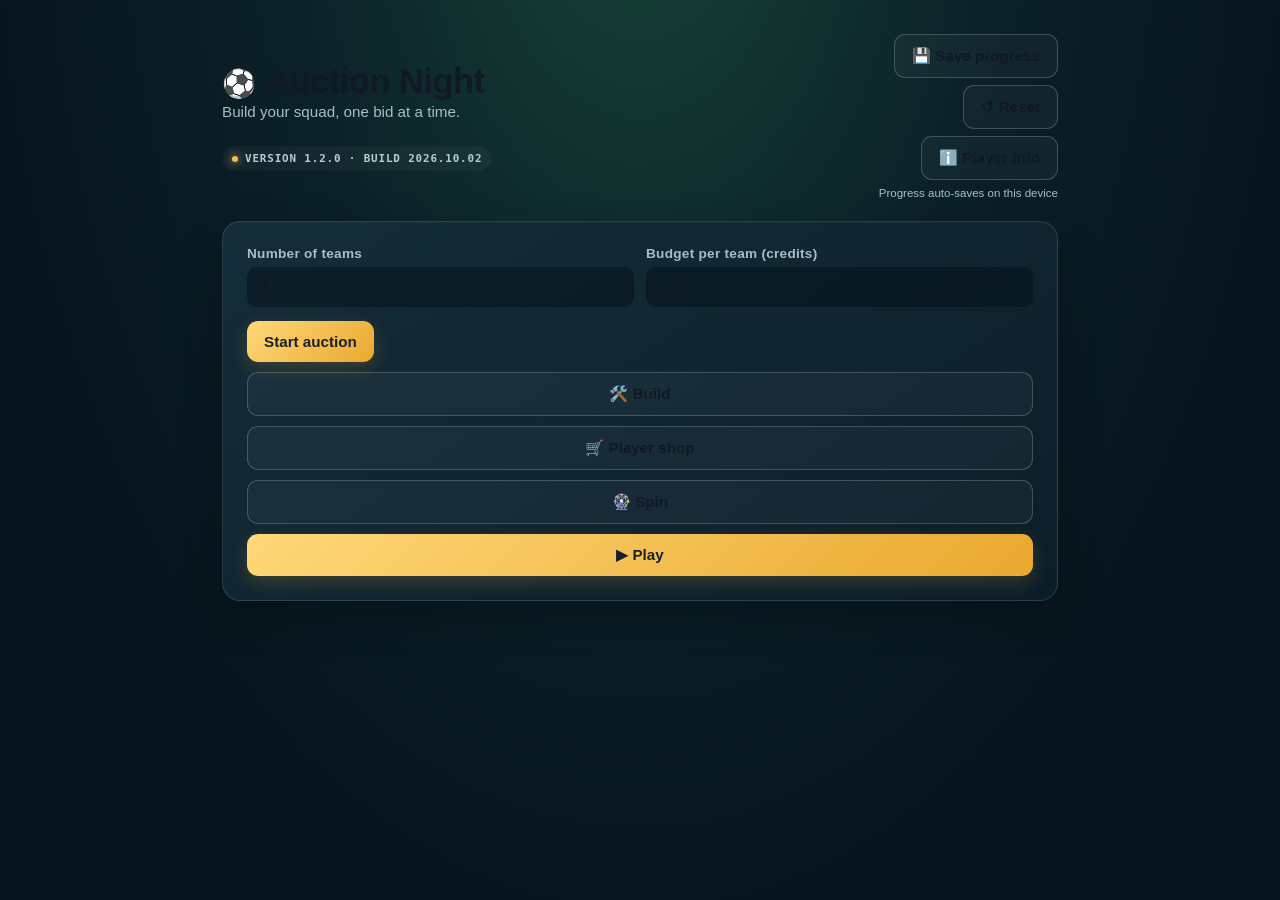
==== football-auction-night-download.html @ a1b5a0e3 "Replace coin spin with player contracts" ====
<!DOCTYPE html>
<html lang="en">
<head>
<meta charset="UTF-8">
<meta name="viewport" content="width=device-width, initial-scale=1, viewport-fit=cover">
<title>Football Auction Night — Arctic POV Gaming</title>
<style>
  :root{
    --pitch:#0F3D2E; --pitch2:#0A2C21; --chalk:#F3F1E9; --gold:#D8A73D;
    --gold-dim:#8A6E2A; --navy:#101826; --panel:#132A22; --red:#B3261E;
    --line: rgba(243,241,233,0.14);
    padding-top: env(safe-area-inset-top,0px);
    padding-bottom: env(safe-area-inset-bottom,0px);
  }
  @media (prefers-color-scheme: light){
    :root:not([data-theme="dark"]){
      --pitch:#EDEBE1; --pitch2:#E1DECF; --chalk:#111826; --panel:#FFFFFF;
      --line: rgba(17,24,38,0.12);
    }
  }
  :root[data-theme="dark"]{ --pitch:#0F3D2E; --chalk:#F3F1E9; }
  html{scroll-padding-top:env(safe-area-inset-top,0px);}
  *{box-sizing:border-box;}
  body{
    margin:0; min-height:100%; background:var(--pitch); color:var(--chalk);
    font-family:-apple-system,BlinkMacSystemFont,"Segoe UI",Roboto,Arial,sans-serif;
    background-image:
      repeating-linear-gradient(90deg, rgba(255,255,255,0.03) 0 2px, transparent 2px 140px);
  }
  .wrap{max-width:760px; margin:0 auto; padding:24px 18px 60px;}
  h1{font-size:1.5rem; letter-spacing:0.3px; margin:0 0 4px; font-weight:800;}
  .sub{color:var(--gold); font-size:0.95rem; margin:0 0 28px; opacity:0.9;}
  .card{
    background:var(--panel); border:1px solid var(--line); border-radius:10px;
    padding:20px; margin-bottom:16px;
  }
  label{display:block; font-size:0.85rem; margin-bottom:6px; opacity:0.85;}
  input[type=number], input[type=text]{
    width:100%; padding:10px 12px; border-radius:6px; border:1px solid var(--line);
    background:transparent; color:var(--chalk); font-size:1rem; margin-bottom:14px;
  }
  .row{display:flex; gap:12px; flex-wrap:wrap;}
  .row > div{flex:1; min-width:140px;}
  button{
    font:inherit; cursor:pointer; border:none; border-radius:8px; padding:12px 16px;
    font-weight:700; font-size:0.95rem; transition:transform .08s ease, opacity .15s ease;
  }
  button:active{transform:scale(0.97);}
  button:disabled{opacity:0.35; cursor:not-allowed;}
  .btn-gold{background:var(--gold); color:#1a1305;}
  .btn-outline{background:transparent; color:var(--chalk); border:1px solid var(--line);}
  .btn-red{background:var(--red); color:#fff;}
  .hidden{display:none !important;}

  .topnav{
    display:flex; align-items:flex-start; justify-content:space-between; gap:12px;
    margin-bottom:12px;
  }
  .topnav h1{margin-bottom:2px;}
  .topnav-actions{display:flex;flex-direction:column;align-items:flex-end;gap:7px;}
  .save-status{font-size:.72rem;color:#a9bdc7;text-align:right;}
  .shop-link{flex-shrink:0; white-space:nowrap;}

  .shop-overlay{
    position:fixed; inset:0; z-index:50; background:var(--pitch2, var(--pitch));
    background:rgba(10,30,22,0.97);
    padding:calc(18px + env(safe-area-inset-top,0px)) 18px calc(18px + env(safe-area-inset-bottom,0px));
    overflow-y:auto;
  }
  @media (prefers-color-scheme: light){
    :root:not([data-theme="dark"]) .shop-overlay{ background:rgba(237,235,225,0.98); }
  }
  .shop-panel{max-width:760px; margin:0 auto;}
  .shop-header{
    display:flex; align-items:flex-start; justify-content:space-between; gap:12px;
    margin-bottom:16px; position:sticky; top:0; padding-top:4px;
  }
  .shop-scroll{
    background:var(--panel); border:1px solid var(--line); border-radius:10px;
    padding:14px; overflow-x:auto;
  }

  .player-stage{text-align:center; padding:28px 20px;}
  .player-name{font-size:1.9rem; font-weight:800; margin:0 0 4px;}
  .player-pos{color:var(--gold); font-size:0.95rem; margin-bottom:6px; letter-spacing:0.4px;}
  .rating-badge{
    display:inline-block; background:var(--navy); border:1px solid var(--gold);
    color:var(--gold); font-weight:800; font-size:0.85rem; padding:3px 10px;
    border-radius:20px; margin-bottom:10px;
  }
  .tags-row{display:flex; gap:6px; flex-wrap:wrap; justify-content:center; margin-bottom:16px;}
  .tag-chip{
    display:inline-block; background:transparent; border:1px solid var(--line);
    color:var(--chalk); font-weight:600; font-size:0.75rem; padding:3px 10px;
    border-radius:20px; opacity:0.85;
  }

  .bid-amount{font-size:2.6rem; font-weight:800; margin:6px 0 2px;}
  .bid-label{font-size:0.8rem; opacity:0.7; margin-bottom:18px;}
  .leading{font-size:0.95rem; margin-bottom:6px; min-height:1.2em;}
  .leading b{color:var(--gold);}

  .teams-grid{display:grid; grid-template-columns:repeat(auto-fit,minmax(150px,1fr)); gap:10px; margin-top:6px;}
  .team-btn{
    display:flex; flex-direction:column; align-items:flex-start; gap:2px;
    background:var(--navy); border:1px solid var(--line); color:var(--chalk);
    text-align:left;
  }
  .team-btn .tname{font-weight:800; font-size:0.95rem;}
  .team-btn .tbudget{font-size:0.78rem; opacity:0.75; font-weight:400;}
  .team-btn.leading-team{border-color:var(--gold); box-shadow:0 0 0 1px var(--gold) inset;}

  .actions-row{display:flex; gap:10px; margin-top:18px; flex-wrap:wrap; justify-content:center;}

  table{width:100%; border-collapse:collapse; font-size:0.9rem;}
  th,td{text-align:left; padding:7px 6px; border-bottom:1px solid var(--line);}
  th{opacity:0.65; font-weight:600; font-size:0.78rem;}
  .team-block h3{margin:0 0 2px; font-size:1.05rem;}
  .team-block .stat{font-size:0.82rem; opacity:0.75; margin-bottom:10px;}
  .progress{font-size:0.85rem; opacity:0.7; margin-bottom:10px;}
  .winner-banner{
    background:linear-gradient(135deg, var(--gold), #a97f22); color:#1a1305;
    border-radius:10px; padding:18px 20px; margin-bottom:20px; font-weight:800;
  }
  .winner-banner .wtitle{font-size:0.8rem; text-transform:none; opacity:0.75; margin-bottom:2px; font-weight:700;}
  .winner-banner .wname{font-size:1.4rem;}
  .winner-banner .wstat{font-size:0.85rem; font-weight:600; margin-top:4px; opacity:0.85;}
  .lineup-pitch{
    min-height:620px; padding:22px 12px; border:2px solid rgba(255,255,255,.75); border-radius:14px;
    background:linear-gradient(90deg,rgba(255,255,255,.08) 50%,transparent 50%),#176b45;
    background-size:100% 100%; position:relative; display:flex; flex-direction:column;
    justify-content:space-around; overflow:hidden;
  }
  .lineup-pitch:before{content:"";position:absolute;inset:50% 0 auto;border-top:2px solid rgba(255,255,255,.65);}
  .lineup-pitch:after{content:"";position:absolute;width:110px;height:110px;border:2px solid rgba(255,255,255,.65);border-radius:50%;left:50%;top:50%;transform:translate(-50%,-50%);}
  .lineup-row{display:flex;justify-content:space-evenly;align-items:center;gap:6px;position:relative;z-index:1;}
  .lineup-player{width:min(22%,130px);min-height:62px;padding:8px 4px;border-radius:10px;text-align:center;color:#fff;background:rgba(9,35,24,.84);border:1px solid rgba(255,255,255,.7);font-size:.78rem;box-shadow:0 2px 8px #0004;}
  .lineup-player b{display:block;color:#f1cb67;font-size:.72rem;margin-bottom:3px;}
  .lineup-player span{display:block;overflow-wrap:anywhere;}
  .lineup-team-toggle{display:grid;grid-template-columns:repeat(auto-fit,minmax(100px,1fr));gap:8px;margin:10px 0 14px;}
  .lineup-team-toggle button{padding:9px 8px;}
  @media(max-width:480px){.lineup-pitch{min-height:560px}.lineup-player{font-size:.68rem;padding:6px 2px}}

  /* Stadium-night visual refresh */
  :root{
    --pitch:#07131d; --pitch2:#0b1b27; --chalk:#f3f7fa; --gold:#f4bd50;
    --gold-dim:#a87924; --navy:#102434; --panel:#10212d; --red:#c84343;
    --line:rgba(187,216,229,.16);
  }
  body{
    min-height:100vh;
    background:radial-gradient(ellipse at 50% -18%,#174537 0%,#0b2028 40%,#07131d 78%);
    color:var(--chalk);
  }
  .wrap{max-width:880px;padding:34px 22px 68px;}
  h1{font-size:clamp(1.65rem,4vw,2.15rem);letter-spacing:-.5px;}
  .sub{color:#b8d0d9;margin-bottom:24px;}
  .topnav{align-items:center;margin-bottom:22px;}
  .topnav h1:before{content:"⚽";font-size:.8em;margin-right:10px;}
  .card,.shop-scroll{
    background:linear-gradient(145deg,rgba(21,45,58,.97),rgba(12,30,41,.98));
    border:1px solid rgba(185,218,231,.15);border-radius:18px;
    box-shadow:0 16px 40px rgba(0,0,0,.24),inset 0 1px rgba(255,255,255,.035);
  }
  .card{padding:24px;margin-bottom:18px;}
  label{color:#c6d7df;font-weight:650;letter-spacing:.02em;}
  input[type=number],input[type=text]{border-radius:10px;border-color:var(--line);background:rgba(4,17,25,.5);}
  button{border-radius:11px;padding:12px 17px;transition:transform .16s ease,filter .16s ease,box-shadow .16s ease;}
  button:hover:not(:disabled){transform:translateY(-2px);filter:brightness(1.08);}
  .btn-gold{background:linear-gradient(135deg,#ffd879,#e9a82f);color:#18202a;box-shadow:0 6px 18px rgba(232,168,47,.2);}
  .btn-outline{border-color:rgba(198,220,230,.24);background:rgba(255,255,255,.035);}
  .btn-red{background:linear-gradient(135deg,#e55e55,#a92d3a);}
  .team-btn{border-radius:13px;background:linear-gradient(145deg,#173447,#102536);}
  .team-btn.leading-team{border-color:var(--gold);box-shadow:0 0 0 1px var(--gold) inset,0 0 20px rgba(244,189,80,.12);}
  .shop-overlay{background:rgba(5,16,24,.97);backdrop-filter:blur(12px);}
  .player-stage{padding:36px 22px;background:radial-gradient(ellipse at 50% 0%,rgba(40,103,76,.35),transparent 72%),linear-gradient(145deg,#142e3a,#0e202c);}
  .player-name{font-size:clamp(1.8rem,6vw,2.6rem);letter-spacing:-.5px;}
  .rating-badge{background:rgba(244,189,80,.12);border-color:var(--gold);}
  .bid-amount{font-size:clamp(2.8rem,9vw,4rem);color:#ffcf69;text-shadow:0 0 25px rgba(244,189,80,.16);}
  th{color:#aec3cd;}
  .winner-banner{border-radius:16px;background:linear-gradient(120deg,#ffda7c,#e8a633);box-shadow:0 12px 30px rgba(232,166,51,.18);}
  .lineup-pitch{
    min-height:660px;border:2px solid rgba(225,248,236,.72);border-radius:18px;
    background:repeating-linear-gradient(0deg,rgba(255,255,255,.045) 0 82px,rgba(0,0,0,.035) 82px 164px),linear-gradient(140deg,#16784f,#0d5b3c);
    box-shadow:0 18px 42px rgba(0,0,0,.28),inset 0 0 55px rgba(2,25,16,.2);
  }
  .lineup-player{background:rgba(7,27,31,.9);border:1px solid rgba(255,255,255,.78);border-radius:14px;backdrop-filter:blur(5px);}
  .lineup-player b{color:#ffda7b;}
  .lineup-team-toggle .btn-gold{border:1px solid #ffda7b;}
  .build-team-toggle{display:grid;grid-template-columns:repeat(auto-fit,minmax(104px,1fr));gap:8px;margin:0 0 14px;}
  .build-team-toggle .btn-gold{border:1px solid #ffda7b;}
  .battle-pick{display:grid;grid-template-columns:1fr auto 1fr;align-items:end;gap:12px;}
  .battle-pick select{width:100%;padding:12px;border:1px solid var(--line);border-radius:10px;background:#0b1c27;color:var(--chalk);font:inherit;}
  .battle-versus{align-self:center;color:var(--gold);font-weight:900;font-size:1.15rem;letter-spacing:.1em;padding-top:24px;}
  .battle-result{text-align:center;margin-top:14px;padding:18px;border:1px solid var(--line);border-radius:14px;background:rgba(3,15,22,.42);}
  .battle-score{font-size:clamp(2rem,8vw,3.2rem);font-weight:900;color:#ffda7b;letter-spacing:.04em;margin:4px 0;}
  .battle-result-title{font-weight:800;font-size:1.15rem;}
  .battle-result-meta{font-size:.85rem;color:#b8cbd3;margin-top:6px;}
  .spin-wheel-wrap{position:relative;width:min(72vw,300px);aspect-ratio:1;margin:12px auto 18px;}
    .spin-wheel{position:absolute;inset:0;border:8px solid #f4bd50;border-radius:50%;background:conic-gradient(from -90deg,#54b88a 0deg 180deg,#4b6fbe 180deg 270deg,#a36ec2 270deg 324deg,#f4bd50 324deg 352.8deg,#e55e55 352.8deg 360deg);box-shadow:0 12px 32px #0008,inset 0 0 0 4px rgba(255,255,255,.2);transition:transform 4.2s cubic-bezier(.12,.75,.16,1);}
  .spin-wheel:after{content:"⚽";position:absolute;left:50%;top:50%;width:54px;height:54px;display:grid;place-items:center;border-radius:50%;background:#07131d;border:3px solid #ffda7b;transform:translate(-50%,-50%);font-size:1.5rem;}
    .spin-wheel-label{position:absolute;left:50%;top:50%;z-index:1;color:#fff;font-weight:900;font-size:.85rem;text-shadow:0 2px 5px #000;transform:translate(-50%,-50%) rotate(var(--angle)) translateY(-102px) rotate(var(--counter-angle));}
  .spin-pointer{position:absolute;z-index:2;top:-7px;left:50%;transform:translateX(-50%);color:#fff;font-size:2rem;line-height:1;text-shadow:0 2px 6px #000;}
  .spin-result{text-align:center;min-height:1.5em;color:#ffda7b;font-weight:800;margin:12px 0;}
  .spin-team-toggle{display:grid;grid-template-columns:repeat(4,1fr);gap:8px;margin:12px 0;}
  .spin-odds{text-align:center;color:#b8cbd3;font-size:.78rem;line-height:1.6;margin:6px 0 14px;}
  .spin-player-reward{text-align:center;padding:14px;margin:12px 0;border:1px solid var(--line);border-radius:14px;background:linear-gradient(135deg,rgba(244,189,80,.12),rgba(4,17,25,.5));font-weight:800;}
  .spin-player-reward strong{display:block;color:#ffda7b;letter-spacing:.12em;font-size:.8rem;margin-bottom:4px;}
  .spin-team-toggle button{padding:9px 6px;}
  @media(max-width:420px){.spin-wheel-label{transform:translate(-50%,-50%) rotate(var(--angle)) translateY(-34vw) rotate(var(--counter-angle));}}
  .goal-animation{position:relative;overflow:hidden;min-height:86px;margin:0 0 12px;border:1px solid rgba(255,218,123,.3);border-radius:12px;background:radial-gradient(ellipse at 50% 100%,rgba(31,145,91,.52),rgba(4,18,25,.78) 72%);}
  .goal-net{position:absolute;right:10%;top:18px;width:64px;height:54px;border:2px solid rgba(255,255,255,.78);border-left:0;background:repeating-linear-gradient(0deg,transparent 0 9px,rgba(255,255,255,.22) 9px 10px),repeating-linear-gradient(90deg,transparent 0 12px,rgba(255,255,255,.2) 12px 13px);transform:perspective(70px) rotateY(-16deg);}
  .goal-label{position:absolute;left:50%;top:9px;transform:translateX(-50%);color:#ffda7b;font-size:1.3rem;font-weight:1000;letter-spacing:.16em;text-shadow:0 0 18px rgba(255,218,123,.65);animation:goalPop .55s cubic-bezier(.2,1.6,.4,1) both;}
  .goal-ball{position:absolute;left:12%;top:43px;font-size:1.8rem;filter:drop-shadow(0 3px 5px #0008);animation:goalShot 1.15s cubic-bezier(.18,.72,.24,1) both;}
  @keyframes goalShot{0%{transform:translate(0,18px) rotate(-160deg) scale(.65);opacity:0}12%{opacity:1}75%{transform:translate(calc(70vw - 70px),-8px) rotate(500deg) scale(1.1)}100%{transform:translate(calc(70vw - 70px),-8px) rotate(600deg) scale(.65);opacity:.15}}
  @keyframes goalPop{0%{transform:translateX(-50%) scale(.35);opacity:0}100%{transform:translateX(-50%) scale(1);opacity:1}}
  @media(prefers-reduced-motion:reduce){.goal-ball,.goal-label{animation:none}}
  .version-badge{display:inline-flex;align-items:center;gap:7px;margin-top:2px;padding:5px 9px;border:1px solid var(--line);border-radius:999px;color:#b9cbd4;background:rgba(255,255,255,.04);font:600 .68rem ui-monospace,SFMono-Regular,Consolas,monospace;letter-spacing:.08em;cursor:pointer;}
  .version-badge:before{content:"";width:6px;height:6px;border-radius:50%;background:var(--gold);box-shadow:0 0 8px var(--gold);}
  .redeem-row{margin-top:18px;padding:18px;border:1px solid rgba(244,189,80,.32);border-radius:14px;background:linear-gradient(140deg,rgba(244,189,80,.09),rgba(4,17,25,.38));}
  .redeem-row>label{font-size:1rem;margin-bottom:10px;color:#ffda7b;}
  .redeem-input-row{display:flex;gap:10px;}
  .redeem-input-row input{flex:1;min-width:0;min-height:52px;margin:0;padding:14px 16px;font-size:1.05rem;border-radius:11px;}
  .redeem-input-row button{min-width:120px;min-height:52px;font-size:1rem;padding:14px 20px;}
  .redeem-message{min-height:1.3em;margin:10px 0 0;color:#ffda7b;font-size:.95rem;}
  @media(max-width:520px){.battle-pick{grid-template-columns:1fr 1fr}.battle-versus{grid-column:1/-1;grid-row:2;text-align:center;padding:0}.battle-pick .btn-gold{grid-column:1/-1}}
  @media(max-width:520px){.wrap{padding:22px 14px 48px}.card{padding:18px}.topnav{align-items:flex-start}.lineup-pitch{min-height:590px}}
</style>
</head>
<body>
<div class="wrap">
  <div class="topnav">
    <div>
      <h1>Auction Night</h1>
      <p class="sub">Build your squad, one bid at a time.</p>
      <button type="button" class="version-badge" aria-label="Game version 1.2.0. Click to open the redeem option." onclick="revealRedeemOption()">VERSION 1.2.0 · BUILD 2026.10.02</button>
    </div>
    <div class="topnav-actions">
      <button class="btn-outline" onclick="saveGameProgress(true)">💾 Save progress</button>
      <button class="btn-outline" onclick="resetGameProgress()">↺ Reset</button>
      <button class="btn-outline shop-link" onclick="openShop()">ℹ️ Player info</button>
      <span id="saveStatus" class="save-status" aria-live="polite">Progress auto-saves on this device</span>
    </div>
  </div>

  <!-- SETUP -->
  <div id="setup" class="card">
    <div class="row">
      <div>
        <label for="numTeams">Number of teams</label>
        <input type="number" id="numTeams" min="2" max="6" value="4">
      </div>
      <div>
        <label for="budget">Budget per team (credits)</label>
        <input type="number" id="budget" min="20" step="10" value="100">
      </div>
    </div>
    <button class="btn-gold" onclick="startAuction()">Start auction</button>
    <button class="btn-outline" style="width:100%; margin-top:10px;" onclick="openBuild()">🛠️ Build</button>
    <button class="btn-outline" style="width:100%; margin-top:10px;" onclick="openShop()">🛒 Player shop</button>
    <button class="btn-outline" style="width:100%; margin-top:10px;" onclick="openSpin()">🎡 Spin</button>
    <button class="btn-gold" style="width:100%; margin-top:10px;" onclick="openLineup()">▶ Play</button>
  </div>

  <div id="lineup" class="hidden">
    <div class="shop-header">
      <div><h1>Versus Battle</h1><p class="sub">Choose two teams and kick off</p></div>
      <button class="btn-outline" onclick="closeLineup()">✕ Main menu</button>
    </div>
    <div class="card">
      <div class="battle-pick">
        <label>Home team<select id="battleTeamA" onchange="clearBattleResult()"></select></label>
        <span class="battle-versus">VS</span>
        <label>Away team<select id="battleTeamB" onchange="clearBattleResult()"></select></label>
        <button class="btn-gold" style="grid-column:1/-1" onclick="startBattle()">⚽ Kick off</button>
      </div>
      <div id="battleResult" aria-live="polite"></div>
    </div>
    <h2 style="font-size:1rem;margin:0 0 8px;">Team lineup</h2>
    <div class="lineup-team-toggle" id="lineupTeamToggle" role="group" aria-label="Select team for lineup"></div>
    <div class="lineup-pitch" id="lineupPitch" aria-label="Football team lineup in a 4-3-3 formation"></div>
    <div class="actions-row"><button class="btn-outline" onclick="openBuild(lineupTeam)">🛠️ Choose squad</button></div>
  </div>

  <!-- BUILD (only shop-purchased players) -->
  <div id="build" class="hidden shop-overlay">
    <div class="shop-panel">
      <div class="shop-header">
        <div>
          <h1 style="margin-bottom:2px;">Build a squad</h1>
          <p class="sub" id="buildCount" style="margin-bottom:0;"></p>
        </div>
        <button class="btn-outline" onclick="closeBuild()">✕ Close</button>
      </div>
      <div class="build-team-toggle" id="buildTeamToggle" role="group" aria-label="Select team to build"></div>
      <div class="card" id="buildSquadCard">
        <h3 style="margin:0 0 8px;">Your squad</h3>
        <div id="buildSquadBody" style="font-size:0.9rem; opacity:0.85;">No players yet.</div>
      </div>
      <div class="shop-scroll">
        <table>
          <thead><tr><th>Player</th><th>Position</th><th>OVR</th><th></th></tr></thead>
          <tbody id="buildListBody"></tbody>
        </table>
      </div>
    </div>
  </div>

  <!-- SHOP (full-screen overlay) -->
  <div id="shop" class="hidden shop-overlay">
    <div class="shop-panel">
      <div class="shop-header">
        <div>
          <h1 style="margin-bottom:2px;">Player shop</h1>
          <p class="sub" id="shopCount" style="margin-bottom:0;"></p>
        </div>
        <button class="btn-outline" onclick="closeShop()">✕ Close</button>
      </div>
      <div class="teams-grid" id="shopTeamToggle" style="margin-bottom:14px;"></div>
      <div class="card" id="shopSquadCard">
        <h3 style="margin:0 0 8px;">Coins: <span id="coinBalance">0</span></h3>
        <div id="shopSquadBody" style="font-size:0.9rem; opacity:0.85;">No players bought yet.</div>
        <div class="redeem-row hidden" id="redeemOption">
          <label for="redeemCode">Redeem code <span style="opacity:.65;font-weight:400;">(once per team)</span></label>
          <div class="redeem-input-row"><input id="redeemCode" type="text" autocomplete="off" placeholder="Enter code"><button class="btn-gold" onclick="redeemShopCode()">Redeem</button></div>
          <p class="redeem-message" id="redeemMessage" aria-live="polite"></p>
        </div>
      </div>
      <div class="shop-scroll">
        <table>
          <thead><tr><th>Player</th><th>Position</th><th>OVR</th><th>Base</th><th>Tags</th><th></th></tr></thead>
          <tbody id="shopBody"></tbody>
        </table>
      </div>
    </div>
  </div>

    <div id="spinOverlay" class="hidden shop-overlay">
    <div class="shop-panel">
      <div class="shop-header">
        <div><h1 style="margin-bottom:2px;">Prize Spin</h1><p class="sub" style="margin-bottom:0;">One free spin per team</p></div>
        <button class="btn-outline" onclick="closeSpin()">✕ Close</button>
      </div>
      <div class="card">
        <div id="spinTeamToggle" class="spin-team-toggle" role="group" aria-label="Choose a team for the prize spin"></div>
        <div class="spin-wheel-wrap" aria-label="Prize wheel">
          <div class="spin-pointer">▼</div>
          <div id="spinWheel" class="spin-wheel"></div>
          <span class="spin-wheel-label" style="--angle:0deg;--counter-angle:0deg">C</span>
          <span class="spin-wheel-label" style="--angle:135deg;--counter-angle:-135deg">R</span>
          <span class="spin-wheel-label" style="--angle:207deg;--counter-angle:-207deg">E</span>
          <span class="spin-wheel-label" style="--angle:248.4deg;--counter-angle:-248.4deg">L</span>
          <span class="spin-wheel-label" style="--angle:266.4deg;--counter-angle:-266.4deg">M</span>
        </div>
        <p class="spin-odds">Common 50% · Rare 25% · Epic 15% · Legendary 8% · Mythic 2%</p>
        <p id="spinResult" class="spin-result" aria-live="polite">Pick a team and spin for a player.</p>
        <div id="spinPlayerReward" class="spin-player-reward hidden" aria-live="polite"></div>
        <button id="spinButton" class="btn-gold" style="width:100%;" onclick="spinPrize()">🎡 Spin contract</button>
      </div>
    </div>
  </div>

  <!-- AUCTION -->
  <div id="auction" class="hidden">
    <div class="progress" id="progress"></div>
    <div class="card player-stage">
      <div class="player-pos" id="playerPos"></div>
      <div class="rating-badge" id="playerRating"></div>
      <div class="tags-row" id="playerTags"></div>
      <div class="player-name" id="playerName"></div>
      <div class="bid-label">current bid</div>
      <div class="bid-amount" id="bidAmount"></div>
      <div class="leading" id="leadingLine">No bids yet</div>
    </div>
    <div class="card">
      <div class="teams-grid" id="teamButtons"></div>
      <div class="actions-row">
        <button class="btn-gold" id="soldBtn" onclick="sellPlayer()" disabled>Sold!</button>
        <button class="btn-outline" id="backBtn" onclick="goBack()" disabled>Back</button>
        <button class="btn-outline" onclick="skipPlayer()">Unsold, skip</button>
        <button class="btn-outline" onclick="backToMenu()">Main menu</button>
        <button class="btn-red" onclick="finish()">Finish auction</button>
      </div>
    </div>
  </div>

  <!-- RESULTS -->
  <div id="results" class="hidden">
    <h1 style="margin-bottom:18px;">Final squads</h1>
    <div id="resultsBody"></div>
    <div class="actions-row">
      <button class="btn-gold" onclick="backToMenu()">Back to main menu</button>
      <button class="btn-outline" onclick="location.reload()">Run a new auction</button>
    </div>
  </div>
</div>

<script>
const PLAYERS = [
  ["Lionel Messi","Winger",25],["Cristiano Ronaldo","Striker",25],
  ["Gianluigi Buffon","Goalkeeper",20],["Paolo Maldini","Centre Back",20],
  ["Diego Maradona","Attacking Mid",24],["Pelé","Striker",24],
  ["Zinedine Zidane","Attacking Mid",22],["Ronaldo Nazário","Striker",22],
  ["Johan Cruyff","Forward",21],["Franz Beckenbauer","Centre Back",20],
  ["Xavi Hernández","Central Mid",18],["Andrés Iniesta","Attacking Mid",18],
  ["Ronaldinho","Winger",19],["Thierry Henry","Striker",18],
  ["Roberto Carlos","Full Back",16],["Cafu","Full Back",15],
  ["Iker Casillas","Goalkeeper",17],["Andrea Pirlo","Central Mid",16],
  ["Fabio Cannavaro","Centre Back",15],["Dennis Bergkamp","Attacking Mid",15],
  ["Kylian Mbappé","Striker",24],["Robert Lewandowski","Striker",22],["Erling Haaland","Striker",22],
  ["Karim Benzema","Striker",21],["Luis Suárez","Striker",20],["Zlatan Ibrahimović","Striker",19],
  ["Didier Drogba","Striker",18],["Alan Shearer","Striker",16],["Ruud van Nistelrooy","Striker",16],
  ["Gabriel Batistuta","Striker",17],["Filippo Inzaghi","Striker",14],["Samuel Eto'o","Striker",16],
  ["Fernando Torres","Striker",14],["Raúl González","Striker",18],["Michael Owen","Striker",15],
  ["Wayne Rooney","Striker",17],["George Weah","Striker",16],["Marco van Basten","Striker",19],
  ["Gerd Müller","Striker",20],["Eusébio","Striker",18],["Ferenc Puskás","Striker",18],
  ["Just Fontaine","Striker",14],["Romário","Striker",18],["Hristo Stoichkov","Striker",15],
  ["David Villa","Striker",14],["Harry Kane","Striker",18],["Sergio Agüero","Striker",17],
  ["Paolo Rossi","Striker",15],["Mohamed Salah","Striker",21],["Sadio Mané","Striker",19],
  ["Son Heung-min","Striker",18],["Marcus Rashford","Striker",15],
  ["Neymar Jr","Winger",23],["Arjen Robben","Winger",18],["Franck Ribéry","Winger",18],
  ["David Beckham","Winger",17],["Luís Figo","Winger",17],["Garrincha","Winger",18],
  ["Antoine Griezmann","Winger",19],["Ángel Di María","Winger",16],["Gareth Bale","Winger",17],
  ["Marc Overmars","Winger",13],["Stanley Matthews","Winger",15],["Vinícius Júnior","Winger",20],
  ["Riyad Mahrez","Winger",14],
  ["Kaká","Attacking Mid",18],["Michael Laudrup","Attacking Mid",16],["Roberto Baggio","Attacking Mid",18],
  ["Rivaldo","Attacking Mid",18],["Juan Román Riquelme","Attacking Mid",15],["Mesut Özil","Attacking Mid",15],
  ["David Silva","Attacking Mid",15],["Zico","Attacking Mid",17],["Sócrates","Attacking Mid",15],
  ["Diego Forlán","Attacking Mid",14],["Gianfranco Zola","Attacking Mid",14],
  ["Steven Gerrard","Central Mid",18],["Frank Lampard","Central Mid",17],["Paul Scholes","Central Mid",16],
  ["Michael Ballack","Central Mid",15],["Toni Kroos","Central Mid",17],["Sergio Busquets","Defensive Mid",14],
  ["N'Golo Kanté","Defensive Mid",16],["Patrick Vieira","Defensive Mid",15],["Claude Makélélé","Defensive Mid",13],
  ["Bastian Schweinsteiger","Central Mid",14],["Luka Modrić","Central Mid",20],["Edgar Davids","Defensive Mid",12],
  ["Gennaro Gattuso","Defensive Mid",12],["Didier Deschamps","Defensive Mid",12],["Kevin De Bruyne","Central Mid",20],
  ["Jude Bellingham","Central Mid",19],["Casemiro","Defensive Mid",16],["Yaya Touré","Central Mid",15],
  ["Sergio Ramos","Centre Back",18],["Gerard Piqué","Centre Back",14],["Rio Ferdinand","Centre Back",14],
  ["John Terry","Centre Back",14],["Alessandro Nesta","Centre Back",15],["Franco Baresi","Centre Back",17],
  ["Marcel Desailly","Centre Back",13],["Carles Puyol","Centre Back",15],["Thiago Silva","Centre Back",15],
  ["Virgil van Dijk","Centre Back",18],["Daniel Passarella","Centre Back",13],
  ["Philipp Lahm","Full Back",15],["Dani Alves","Full Back",15],["Giacinto Facchetti","Full Back",12],
  ["Marcelo","Full Back",14],["Ashley Cole","Full Back",13],
  ["Lev Yashin","Goalkeeper",16],["Oliver Kahn","Goalkeeper",16],["Peter Schmeichel","Goalkeeper",16],
  ["Manuel Neuer","Goalkeeper",18],["Dino Zoff","Goalkeeper",15],["Gordon Banks","Goalkeeper",14],
  ["Edwin van der Sar","Goalkeeper",14],["José Luis Chilavert","Goalkeeper",12],["Petr Čech","Goalkeeper",14],
  ["Francesco Totti","Attacking Mid",20],["Alessandro Del Piero","Attacking Mid",19],
  ["Hernán Crespo","Striker",16],["Javier Zanetti","Full Back",15],["Christian Vieri","Striker",15],
  ["Fabrizio Ravanelli","Striker",12],["Luca Toni","Striker",12],["Edinson Cavani","Striker",17],
  ["Diego Costa","Striker",14],["Álvaro Morata","Striker",12],["Radamel Falcao","Striker",15],
  ["James Rodríguez","Attacking Mid",15],["Juan Cuadrado","Winger",11],["Carlos Valderrama","Central Mid",15],
  ["Faustino Asprilla","Striker",12],["Iván Zamorano","Striker",13],["Marcelo Salas","Striker",13],
  ["Elías Figueroa","Centre Back",13],["Enzo Francescoli","Attacking Mid",15],["Deco","Attacking Mid",15],
  ["Pauleta","Striker",13],["Nuno Gomes","Striker",11],["Rui Costa","Attacking Mid",15],
  ["Fernando Couto","Centre Back",12],["Andriy Shevchenko","Striker",18],["Pavel Nedvěd","Winger",16],
  ["Michael Essien","Central Mid",14],["Didier Zokora","Defensive Mid",10],["Jay-Jay Okocha","Attacking Mid",15],
  ["Nwankwo Kanu","Striker",13],["Rigobert Song","Centre Back",10],["Roger Milla","Striker",13],
  ["Abedi Pele","Attacking Mid",14],["El Hadji Diouf","Winger",10],["Mohamed Aboutrika","Attacking Mid",13],
  ["Ahmed Hassan","Central Mid",11],["Sami Khedira","Central Mid",13],["Miroslav Klose","Striker",17],
  ["Lukas Podolski","Winger",13],["Thomas Müller","Attacking Mid",18],["Mario Götze","Attacking Mid",15],
  ["Mats Hummels","Centre Back",15],["Jérôme Boateng","Centre Back",14],["Marco Reus","Winger",16],
  ["Ilkay Gündogan","Central Mid",15],["Joshua Kimmich","Full Back",17],["Hugo Lloris","Goalkeeper",15],
  ["Raphaël Varane","Centre Back",16],["Blaise Matuidi","Central Mid",12],["Paul Pogba","Central Mid",17],
  ["Olivier Giroud","Striker",13],["Robert Pirès","Winger",14],["Laurent Blanc","Centre Back",13],
  ["Youri Djorkaeff","Attacking Mid",14],["Emmanuel Petit","Central Mid",12],["Bixente Lizarazu","Full Back",12],
  ["Lilian Thuram","Centre Back",15],["William Gallas","Centre Back",11],["Nicolas Anelka","Striker",13],
  ["David Trezeguet","Striker",14],["Grzegorz Lato","Winger",11],["Zbigniew Boniek","Attacking Mid",14],
  ["Kazimierz Deyna","Central Mid",12],["József Bozsik","Central Mid",11],["Sándor Kocsis","Striker",15],
  ["Nándor Hidegkuti","Forward",14],["Bobby Moore","Centre Back",15],["Bobby Charlton","Attacking Mid",17],
  ["Geoff Hurst","Striker",14],["Kenny Dalglish","Striker",15],["Ian Rush","Striker",14],
  ["Kevin Keegan","Striker",13],["Peter Shilton","Goalkeeper",14],["Paul Gascoigne","Attacking Mid",14],
  ["Frank Rijkaard","Central Mid",15],["Ruud Gullit","Attacking Mid",17],["Clarence Seedorf","Central Mid",14],
  ["Patrick Kluivert","Striker",14],["Robin van Persie","Striker",16],["Wesley Sneijder","Attacking Mid",15],
  ["Gheorghe Hagi","Attacking Mid",16],["Marius Lăcătuș","Winger",9],["Davor Šuker","Striker",14],
  ["Zvonimir Boban","Central Mid",12],["Robert Prosinečki","Attacking Mid",12],["Predrag Mijatović","Striker",12],
  ["Siniša Mihajlović","Full Back",11],["Peter Crouch","Striker",9],["Jamie Vardy","Striker",11],
  ["Diego Milito","Striker",12],["Gonzalo Higuaín","Striker",15],["Juan Sebastián Verón","Central Mid",13],
  ["Esteban Cambiasso","Central Mid",12],["Javier Mascherano","Defensive Mid",13],["Walter Samuel","Centre Back",12],
  ["Roberto Ayala","Centre Back",12],["Claudio Caniggia","Winger",13],["Jorge Valdano","Striker",12],
  ["Mario Kempes","Striker",15],["Diego Simeone","Defensive Mid",13],
  ["Hugo Sánchez","Striker",15],["Rafael Márquez","Centre Back",12],["Cuauhtémoc Blanco","Attacking Mid",12],
  ["Jorge Campos","Goalkeeper",9],["René Higuita","Goalkeeper",10],["Diego Godín","Centre Back",13],
  ["Fernando Muslera","Goalkeeper",11],["Álvaro Recoba","Attacking Mid",11],["Alexis Sánchez","Winger",14],
  ["Arturo Vidal","Central Mid",14],["Claudio Bravo","Goalkeeper",11],["Ariel Ortega","Attacking Mid",12],
  ["Fernando Redondo","Central Mid",13],["Gabriel Heinze","Centre Back",11],["Pablo Aimar","Attacking Mid",13],
  ["Carlos Tevez","Striker",14],["Ezequiel Lavezzi","Winger",11],["Lionel Scaloni","Full Back",8],
  ["Bruno Fernandes","Attacking Mid",15],["Bernardo Silva","Winger",14],["João Moutinho","Central Mid",12],
  ["Pepe","Centre Back",13],["Ricardo Carvalho","Centre Back",13],["Nani","Winger",12],
  ["Fábio Coentrão","Full Back",10],["Rivelino","Winger",15],["Jairzinho","Winger",16],
  ["Tostão","Striker",14],["Carlos Alberto Torres","Full Back",14],["Paulo Roberto Falcão","Central Mid",15],
  ["Careca","Striker",14],["Bebeto","Striker",14],["Dunga","Defensive Mid",12],
  ["Robinho","Winger",13],["Adriano","Striker",14],["Julio Cesar","Goalkeeper",12],
  ["Taffarel","Goalkeeper",12],["Dida","Goalkeeper",11],["Lúcio","Centre Back",14],
  ["Juan","Centre Back",11],["Maicon","Full Back",13],["Hulk","Winger",12],
  ["Fernandinho","Defensive Mid",12],["Willian","Winger",12],["Philippe Coutinho","Attacking Mid",14],
  ["Alisson Becker","Goalkeeper",15],["Ederson","Goalkeeper",14],["Marquinhos","Centre Back",13],
  ["Emilio Butragueño","Striker",13],["Míchel","Attacking Mid",12],["Fernando Hierro","Centre Back",14],
  ["Andoni Zubizarreta","Goalkeeper",13],["Xabi Alonso","Central Mid",16],["Cesc Fàbregas","Central Mid",14],
  ["Santi Cazorla","Attacking Mid",12],["Isco","Attacking Mid",13],["Fernando Llorente","Striker",10],
  ["Pepe Reina","Goalkeeper",12],["Joaquín","Winger",11],["José Antonio Reyes","Winger",12],
  ["Gaizka Mendieta","Central Mid",11],["Michel Salgado","Full Back",10],["Luis Enrique","Attacking Mid",12],
  ["Ivan Rakitić","Central Mid",14],["Mario Mandžukić","Striker",13],["Darijo Srna","Full Back",12],
  ["Dejan Stanković","Central Mid",12],["Nemanja Vidić","Centre Back",14],["Branislav Ivanović","Centre Back",12],
  ["Henrik Larsson","Striker",15],["Fredrik Ljungberg","Winger",11],["Kim Källström","Central Mid",9],
  ["Rafael van der Vaart","Attacking Mid",13],["Giovanni van Bronckhorst","Full Back",12],["Ronald Koeman","Centre Back",14],
  ["Frank de Boer","Centre Back",13],["Ronald de Boer","Attacking Mid",12],["Giuseppe Bergomi","Centre Back",13],
  ["Marco Materazzi","Centre Back",12],["Gianluca Zambrotta","Full Back",12],["Fabio Grosso","Full Back",10],
  ["Antonio Cassano","Striker",12],["Alessandro Costacurta","Centre Back",12],["Demetrio Albertini","Central Mid",11],
  ["Roberto Mancini","Striker",12],["Salvatore Schillaci","Striker",11],["Lothar Matthäus","Central Mid",17],
  ["Jürgen Klinsmann","Striker",16],["Rudi Völler","Striker",14],["Karl-Heinz Rummenigge","Striker",15],
  ["Andreas Brehme","Full Back",12],["Oliver Bierhoff","Striker",11],["Mario Gómez","Striker",11],
  ["Michel Platini","Attacking Mid",18],["Raymond Kopa","Winger",14],["Gary Lineker","Striker",16],
  ["Peter Beardsley","Attacking Mid",12],["Chris Waddle","Winger",12],["Glenn Hoddle","Attacking Mid",13],
  ["Ryan Giggs","Winger",15],
  ["Lamine Yamal","Winger",22],["Pedri","Central Mid",18],["Gavi","Central Mid",15],
  ["Jamal Musiala","Attacking Mid",18],["Florian Wirtz","Attacking Mid",18],["Bukayo Saka","Winger",18],
  ["Phil Foden","Attacking Mid",18],["Declan Rice","Central Mid",16],["William Saliba","Centre Back",14],
  ["Alejandro Garnacho","Winger",12],["Eduardo Camavinga","Central Mid",14],["Aurélien Tchouaméni","Defensive Mid",14],
  ["Xavi Simons","Attacking Mid",13],["Nico Williams","Winger",15],["Ansu Fati","Winger",11],
  ["João Félix","Attacking Mid",12],["Ferran Torres","Winger",11],["Dušan Vlahović","Striker",14],
  ["Victor Osimhen","Striker",17],["Khvicha Kvaratskhelia","Winger",16],["Rafael Leão","Winger",15],
  ["Federico Valverde","Central Mid",17],["Joško Gvardiol","Centre Back",15],["Alphonso Davies","Full Back",15],
  ["Achraf Hakimi","Full Back",15],["Trent Alexander-Arnold","Full Back",15],["Endrick","Striker",13],
  ["Kobbie Mainoo","Central Mid",12],["Warren Zaïre-Emery","Central Mid",12],["Jules Koundé","Centre Back",13],
  ["Martin Ødegaard","Attacking Mid",16],["Bruno Guimarães","Central Mid",13],["Rodri","Defensive Mid",18],
  ["Rodrygo","Winger",14],["Julián Álvarez","Striker",14],["Enzo Fernández","Central Mid",14],
  ["Moisés Caicedo","Defensive Mid",13],["Jan Koller","Striker",13],
  ["Marco Rinaldi","Striker",12],["Kofi Boateng","Striker",10],["Diego Serrano","Striker",9],
  ["Lucas Ferreira","Winger",8],["Youssef Amrani","Winger",7],["Ivan Petrov","Winger",6],
  ["Tomás Herrera","Attacking Mid",11],["Kenji Watanabe","Attacking Mid",8],
  ["Nils Bergström","Central Mid",9],["Sami Al-Farsi","Central Mid",7],["Owen Fitzgerald","Central Mid",6],
  ["Rafael Costa","Defensive Mid",7],["Milan Dvořák","Defensive Mid",6],
  ["Bruno Alves","Centre Back",8],["Erik Johansson","Centre Back",7],["Kwame Asante","Centre Back",6],
  ["Hugo Delacroix","Full Back",6],["Ravi Chandran","Full Back",5],["Aleksander Nowak","Full Back",5],
  ["Diego Martins","Goalkeeper",9],["Felix Obi","Goalkeeper",6],
  ["Santiago Reyes","Striker",7],["Mateo Rossi","Winger",5],["Jonas Lindqvist","Centre Back",5]
];

let teams = [];
let queue = [];
let idx = 0;
let currentBid = 0;
let leadingTeamIndex = -1;
let bidStep = 1;
let history = [];

function shuffle(arr){
  const a = arr.slice();
  for(let i=a.length-1;i>0;i--){
    const j = Math.floor(Math.random()*(i+1));
    [a[i],a[j]] = [a[j],a[i]];
  }
  return a;
}

function backToMenu(){
  teams = [];
  queue = [];
  idx = 0;
  currentBid = 0;
  leadingTeamIndex = -1;
  history = [];
  document.getElementById('auction').classList.add('hidden');
  document.getElementById('results').classList.add('hidden');
  document.getElementById('setup').classList.remove('hidden');
  const banner = document.querySelector('.winner-banner');
  if(banner) banner.remove();
}

const buildSquadsByTeam = {1:[],2:[],3:[],4:[],5:[],6:[]};
let buildActiveTeam = 1;
let buildSquad = buildSquadsByTeam[buildActiveTeam];
let lineupTeam = 1;
function configuredTeamCount(){
  const configured = parseInt(document.getElementById('numTeams').value,10) || 4;
  return Math.max(2,Math.min(6,teams.length || configured));
}
function openLineup(){
  document.getElementById('setup').classList.add('hidden');
  document.getElementById('lineup').classList.remove('hidden');
  renderBattleTeams();
  renderLineup();
}
function renderBattleTeams(){
  const count=configuredTeamCount();
  const a=document.getElementById('battleTeamA'), b=document.getElementById('battleTeamB');
  const oldA=Number(a.value)||1, oldB=Number(b.value)||2;
  const options=Array.from({length:count},(_,i)=>{
    const n=i+1, name=teams[n-1]?.name||('Team '+n);
    return '<option value="'+n+'">'+name+'</option>';
  }).join('');
  a.innerHTML=options; b.innerHTML=options;
  a.value=String(Math.min(oldA,count)); b.value=String(Math.min(oldB,count));
  if(a.value===b.value) b.value=String(Number(a.value)===count?1:Number(a.value)+1);
  clearBattleResult();
}
function clearBattleResult(){
  const result=document.getElementById('battleResult');
  if(result) result.innerHTML='';
}
function startBattle(){
  const home=Number(document.getElementById('battleTeamA').value);
  const away=Number(document.getElementById('battleTeamB').value);
  if(home===away){
    document.getElementById('battleResult').innerHTML='<div class="battle-result">Choose two different teams to play.</div>';
    return;
  }
  const getSquad=n=>{
    const selected=buildSquadsByTeam[n]||[];
    return (selected.length?selected:(shopSquadByTeam[n]||[])).slice();
  };
  const homeSquad=getSquad(home), awaySquad=getSquad(away);
  if(!homeSquad.length||!awaySquad.length){
    document.getElementById('battleResult').innerHTML='<div class="battle-result">Both teams need at least one player bought from the Player Shop before they can battle.</div>';
    return;
  }
  const strength=s=>s.reduce((sum,p)=>sum+Math.min(99,Number(p.rating)||0),0)/s.length;
  const homeStrength=strength(homeSquad), awayStrength=strength(awaySquad);
  const goals=(forStrength,againstStrength)=>Math.max(0,Math.min(5,Math.floor(Math.random()*3)+Math.max(-1,Math.min(2,Math.round((forStrength-againstStrength)/10)))));
  const homeGoals=goals(homeStrength,awayStrength), awayGoals=goals(awayStrength,homeStrength);
  const homeName=teams[home-1]?.name||('Team '+home), awayName=teams[away-1]?.name||('Team '+away);
  const winner=homeGoals===awayGoals?'It’s a draw!':(homeGoals>awayGoals?homeName:awayName)+' win!';
  const goalAnimation=homeGoals+awayGoals>0?'<div class="goal-animation" role="status" aria-label="Goal celebration"><div class="goal-net"></div><div class="goal-label">GOAL!</div><div class="goal-ball">⚽</div></div>':'';
  document.getElementById('battleResult').innerHTML='<div class="battle-result">'+goalAnimation+'<div class="battle-result-title">'+winner+'</div><div class="battle-score">'+homeGoals+' — '+awayGoals+'</div><div>'+homeName+' <span style="opacity:.65">vs</span> '+awayName+'</div><div class="battle-result-meta">Squad strength '+Math.round(homeStrength)+' ('+homeSquad.length+' players) · '+Math.round(awayStrength)+' ('+awaySquad.length+' players)</div></div>';
}
function selectLineupTeam(teamNumber){
  if(teamNumber<1 || teamNumber>configuredTeamCount()) return;
  lineupTeam = teamNumber;
  renderLineup();
}
function closeLineup(){
  document.getElementById('lineup').classList.add('hidden');
  document.getElementById('setup').classList.remove('hidden');
}
function renderLineup(){
  const teamCount = configuredTeamCount();
  if(lineupTeam>teamCount) lineupTeam = 1;
  document.getElementById('lineupTeamToggle').innerHTML = Array.from({length:teamCount},(_,i)=>i+1).map(n=>
    `<button class="${n===lineupTeam?'btn-gold':'btn-outline'}" aria-pressed="${n===lineupTeam}" onclick="selectLineupTeam(${n})">${teams[n-1]?.name || `Team ${n}`}</button>`
  ).join('');
  const slots = [
    {role:'LW', positions:['Winger','Forward','Striker']},
    {role:'ST', positions:['Striker','Forward']},
    {role:'RW', positions:['Winger','Forward','Striker']},
    {role:'CM', positions:['Central Mid','Attacking Mid','Defensive Mid']},
    {role:'CM', positions:['Central Mid','Attacking Mid','Defensive Mid']},
    {role:'DM', positions:['Defensive Mid','Central Mid']},
    {role:'LB', positions:['Full Back','Centre Back']},
    {role:'CB', positions:['Centre Back']},
    {role:'CB', positions:['Centre Back']},
    {role:'RB', positions:['Full Back','Centre Back']},
    {role:'GK', positions:['Goalkeeper']}
  ];
  const teamSquad = shopSquadByTeam[lineupTeam] || [];
  const manualSquad = buildSquadsByTeam[lineupTeam] || [];
  const chosenSquad = manualSquad.length ? manualSquad : teamSquad;
  const available = chosenSquad.slice();
  const used = new Set();
  const rows = [slots.slice(0,3),slots.slice(3,6),slots.slice(6,10),slots.slice(10)];
  document.getElementById('lineupPitch').innerHTML = rows.map(row=>`<div class="lineup-row">${row.map(slot=>{
    const player = available.filter(p=>!used.has(p.name)&&slot.positions.includes(p.pos)).sort((a,b)=>b.rating-a.rating)[0];
    if(player) used.add(player.name);
    return `<div class="lineup-player"><b>${slot.role}</b><span>${player ? player.name : 'Open slot'}</span>${player ? `<span>OVR ${player.rating}</span>` : ''}</div>`;
  }).join('')}</div>`).join('');
}

function openBuild(teamNumber){
  if(teamNumber && teamNumber>=1 && teamNumber<=configuredTeamCount()) buildActiveTeam = teamNumber;
  if(buildActiveTeam>configuredTeamCount()) buildActiveTeam = 1;
  buildSquad = buildSquadsByTeam[buildActiveTeam];
  document.getElementById('build').classList.remove('hidden');
  renderBuildToggle();
  renderBuildList();
  renderBuildSquad();
}
function selectBuildTeam(teamNumber){
  if(teamNumber<1 || teamNumber>configuredTeamCount()) return;
  buildActiveTeam = teamNumber;
  buildSquad = buildSquadsByTeam[buildActiveTeam];
  renderBuildToggle();
  renderBuildList();
  renderBuildSquad();
}
function renderBuildToggle(){
  const count = configuredTeamCount();
  document.getElementById('buildTeamToggle').innerHTML = Array.from({length:count},(_,i)=>i+1).map(n=>
    `<button class="${n===buildActiveTeam?'btn-gold':'btn-outline'}" aria-pressed="${n===buildActiveTeam}" onclick="selectBuildTeam(${n})">${teams[n-1]?.name || `Team ${n}`}</button>`
  ).join('');
}
function closeBuild(){
  document.getElementById('build').classList.add('hidden');
}
function addToBuild(name,pos,base){
  const owned = (shopSquadByTeam[buildActiveTeam] || []).find(p=>p.name===name && p.pos===pos);
  if(!owned || buildSquad.some(p=>p.name===name) || buildSquad.length >= TEAM_SIZE_CAP) return;
  const used = buildSquad.filter(p=>p.pos===pos).length;
  const limit = POSITION_LIMITS[pos];
  if(limit !== undefined && used >= limit) return;
  buildSquad.push({name,pos,rating:owned.rating});
  renderBuildList();
  renderBuildSquad();
}
function removeFromBuild(name){
  buildSquad = buildSquad.filter(p=>p.name!==name);
  renderBuildList();
  renderBuildSquad();
}
function renderBuildSquad(){
  const boughtCount = (shopSquadByTeam[buildActiveTeam] || []).length;
  document.getElementById('buildCount').textContent = `Team ${buildActiveTeam} · ${buildSquad.length}/${TEAM_SIZE_CAP} selected · ${boughtCount} bought`;
  const body = document.getElementById('buildSquadBody');
  if(!buildSquad.length){ body.innerHTML = 'No players yet.'; return; }
  const totalRating = buildSquad.reduce((s,p)=>s+p.rating,0);
  body.innerHTML = `<div style="margin-bottom:8px;">Squad rating: <b>${totalRating}</b></div>` +
    buildSquad.map(p=>`<div style="display:flex; justify-content:space-between; padding:4px 0; border-bottom:1px solid var(--line);">
      <span>${p.name} <span style="opacity:.6;">(${p.pos}, ${p.rating})</span></span>
      <button class="btn-outline" style="padding:4px 10px; font-size:0.78rem;" onclick="removeFromBuild('${p.name.replace(/'/g,"\\'")}')">Remove</button>
    </div>`).join('');
}
function renderBuildList(){
  const sorted = (shopSquadByTeam[buildActiveTeam] || []).slice().sort((a,b)=>b.rating-a.rating);
  if(!sorted.length){
    document.getElementById('buildListBody').innerHTML = '<tr><td colspan="4" style="opacity:.7; padding:18px 6px;">No players bought for this team yet. Buy players in the Player Shop first.</td></tr>';
    return;
  }
  document.getElementById('buildListBody').innerHTML = sorted.map(({name,pos,rating})=>{
    const already = buildSquad.some(p=>p.name===name);
    const used = buildSquad.filter(p=>p.pos===pos).length;
    const limit = POSITION_LIMITS[pos];
    const posFull = limit !== undefined && used >= limit;
    const squadFull = buildSquad.length >= TEAM_SIZE_CAP;
    const disabled = already || posFull || squadFull;
    const label = already ? 'Added' : (posFull ? 'Pos full' : (squadFull ? 'Squad full' : 'Add'));
    return `<tr><td>${name}</td><td>${pos}</td><td>${rating}</td>
      <td><button class="btn-gold" style="padding:5px 12px; font-size:0.78rem;" ${disabled?'disabled':''} onclick="addToBuild('${name.replace(/'/g,"\\'")}','${pos}',0)">${label}</button></td></tr>`;
  }).join('');
}

const shopCoinsByTeam = {1:0, 2:0, 3:0, 4:0, 5:0, 6:0};
const shopSquadByTeam = {1:[], 2:[], 3:[], 4:[], 5:[], 6:[]};
const redeemedByTeam = {1:false,2:false,3:false,4:false,5:false,6:false};
let shopActiveTeam = 1;

const spinUsedByTeam = {1:false, 2:false, 3:false, 4:false};
const spinResultByTeam = {1:'', 2:'', 3:'', 4:''};
const spinPlayerByTeam = {1:null, 2:null, 3:null, 4:null};
let spinActiveTeam = 1;
let spinInProgress = false;
let spinRotation = 0;

function openSpin(){
  spinActiveTeam=shopActiveTeam;
  document.getElementById('setup').classList.add('hidden');
  document.getElementById('spinOverlay').classList.remove('hidden');
  renderSpin();
}
function closeSpin(){
  document.getElementById('spinOverlay').classList.add('hidden');
  document.getElementById('setup').classList.remove('hidden');
}
function selectSpinTeam(team){
  if(spinInProgress||team<1||team>4) return;
  spinActiveTeam=team;
  renderSpin();
}
function renderSpin(){
  document.getElementById('spinTeamToggle').innerHTML=[1,2,3,4].map(n=>{
    const label=teams[n-1]?.name||`Team ${n}`;
    return `<button class="${n===spinActiveTeam?'btn-gold':'btn-outline'}" aria-pressed="${n===spinActiveTeam}" onclick="selectSpinTeam(${n})">${label}</button>`;
  }).join('');
  const used=spinUsedByTeam[spinActiveTeam];
  const ownedNames=new Set(Object.values(shopSquadByTeam).flat().map(p=>p.name));
  const hasAvailable=ELIGIBLE_PLAYERS.some(([name])=>!ownedNames.has(name));
  document.getElementById('spinButton').disabled=used||spinInProgress||!hasAvailable;
  document.getElementById('spinButton').textContent=used?'Spin used':(hasAvailable?'🎡 Spin contract':'No players left');
  document.getElementById('spinResult').textContent=spinInProgress?'Opening your player contract…':(spinResultByTeam[spinActiveTeam]|| (used?'This team has already used its spin.':(hasAvailable?'Pick a team and spin for a player.':'All eligible players are already owned.')));
  const reward=spinPlayerByTeam[spinActiveTeam], rewardBox=document.getElementById('spinPlayerReward');
  if(reward){
    rewardBox.classList.remove('hidden');
    rewardBox.innerHTML=`<strong>${reward.rarity.toUpperCase()} CONTRACT</strong><span>${reward.name}</span><span style="font-size:.85rem;font-weight:600;opacity:.8;">${reward.pos} · OVR ${reward.rating}</span>`;
  }else{
    rewardBox.classList.add('hidden');
    rewardBox.textContent='';
  }
}
function spinPrize(){
  if(spinUsedByTeam[spinActiveTeam]||spinInProgress) return;
  const rarityOdds=[['Common',50],['Rare',25],['Epic',15],['Legendary',8],['Mythic',2]];
  const ownedNames=new Set(Object.values(shopSquadByTeam).flat().map(p=>p.name));
  const pools=Object.fromEntries(rarityOdds.map(([rarity])=>[rarity,ELIGIBLE_PLAYERS.filter(([name,pos,base])=>!ownedNames.has(name)&&playerRarityFor(name,base)===rarity)]));
  const available=rarityOdds.filter(([rarity])=>pools[rarity].length);
  if(!available.length){renderSpin();return;}
  const totalOdds=available.reduce((sum,[,odds])=>sum+odds,0);
  let roll=Math.random()*totalOdds;
  let rarity=available[available.length-1][0];
  for(const [tier,odds] of available){roll-=odds;if(roll<0){rarity=tier;break;}}
  const pool=pools[rarity], picked=pool[Math.floor(Math.random()*pool.length)];
  const [name,pos,base]=picked;
  const player={name,pos,rating:ratingFor(name,base),rarity,source:'spin'};
  spinPlayerByTeam[spinActiveTeam]=player;
  shopSquadByTeam[spinActiveTeam].push(player);
  spinUsedByTeam[spinActiveTeam]=true;
  spinResultByTeam[spinActiveTeam]=`Team ${spinActiveTeam} signed ${rarity} player ${name}!`;
  spinInProgress=true;
  const rarityAngles={Common:0,Rare:135,Epic:207,Legendary:248.4,Mythic:266.4};
  spinRotation+=360*6+((360-rarityAngles[rarity])%360);
  document.getElementById('spinWheel').style.transform=`rotate(${spinRotation}deg)`;
  renderSpin();
  renderShopToggle();
  renderShopList();
  renderShopSquad();
  saveGameProgress(false);
  window.setTimeout(()=>{spinInProgress=false;renderSpin();saveGameProgress(false);},4300);
}
function playerRarityFor(name,base){
  const rating=PRIME_RATINGS[name]??Math.round(63+base*1.45);
  if(rating>=100) return 'Mythic';
  if(rating>=90) return 'Legendary';
  if(rating>=85) return 'Epic';
  if(rating>=80) return 'Rare';
  return 'Common';
}

function redeemShopCode(){
  const input=document.getElementById('redeemCode');
  const message=document.getElementById('redeemMessage');
  if(redeemedByTeam[shopActiveTeam]){
    message.textContent='This team has already redeemed a code.';
    return;
  }
  if(input.value.trim().toLowerCase()!=='messi1010'){
    message.textContent='That code is not valid.';
    return;
  }
  redeemedByTeam[shopActiveTeam]=true;
  shopCoinsByTeam[shopActiveTeam]+=10000;
  input.value='';
  message.textContent='Code accepted — 10,000 coins added to '+(teams[shopActiveTeam-1]?.name||('Team '+shopActiveTeam))+'.';
  renderShopToggle();
  renderShopList();
  renderShopSquad();
}

function revealRedeemOption(){
  openShop();
  const option=document.getElementById('redeemOption');
  option.classList.remove('hidden');
  option.scrollIntoView({behavior:'smooth',block:'center'});
}

function selectShopTeam(n){
  if(n<1 || n>configuredTeamCount()) return;
  shopActiveTeam = n;
  renderShopToggle();
  renderShopSquad();
  renderShopList();
}

function renderShopToggle(){
  const wrap = document.getElementById('shopTeamToggle');
  const count = configuredTeamCount();
  if(shopActiveTeam>count) shopActiveTeam = 1;
  wrap.innerHTML = Array.from({length:count},(_,i)=>i+1).map(n=>{
    const label = (teams[n-1] && teams[n-1].name) ? teams[n-1].name : `Team ${n}`;
    return `<button class="team-btn${n===shopActiveTeam?' leading-team':''}" aria-pressed="${n===shopActiveTeam}" onclick="selectShopTeam(${n})">
      <span class="tname">${label}</span><span class="tbudget">${shopCoinsByTeam[n]} coins</span></button>`;
  }).join('');
}

function buyPlayer(name,pos,price,ratingBase=price){
  const coins = shopCoinsByTeam[shopActiveTeam];
  const squad = shopSquadByTeam[shopActiveTeam];
  const ownedByAnotherTeam = Object.entries(shopSquadByTeam).some(([team,players])=>Number(team)!==shopActiveTeam && players.some(p=>p.name===name));
  if(ownedByAnotherTeam) return;
  if(coins < price) return;
  if(squad.length >= TEAM_SIZE_CAP) return;
  const used = squad.filter(p=>p.pos===pos).length;
  const limit = POSITION_LIMITS[pos];
  if(limit !== undefined && used >= limit) return;
  shopCoinsByTeam[shopActiveTeam] -= price;
  squad.push({name,pos,rating:ratingFor(name,ratingBase)});
  renderShopToggle();
  renderShopList();
  renderShopSquad();
}

function renderShopSquad(){
  const squad = shopSquadByTeam[shopActiveTeam];
  document.getElementById('coinBalance').textContent = shopCoinsByTeam[shopActiveTeam];
  const body = document.getElementById('shopSquadBody');
  if(!squad.length){ body.innerHTML = 'No players bought yet.'; return; }
  body.innerHTML = squad.map(p=>
    `<div style="padding:3px 0; border-bottom:1px solid var(--line);">${p.name} <span style="opacity:.6;">(${p.pos}, ${p.rating})</span></div>`
  ).join('');
}

function renderShopList(){
  const squad = shopSquadByTeam[shopActiveTeam];
  const coins = shopCoinsByTeam[shopActiveTeam];
  const sorted = ELIGIBLE_PLAYERS.slice().sort((a,b)=> ratingFor(b[0],b[2]) - ratingFor(a[0],a[2]));
  document.getElementById('shopCount').textContent = `${sorted.length} players eligible · earn 100 coins by winning an auction`;
  document.getElementById('shopBody').innerHTML = sorted.map(([name,pos,base])=>{
    const tags = tagsFor(name);
    const ownerTeam = Object.keys(shopSquadByTeam).find(team=>shopSquadByTeam[team].some(p=>p.name===name));
    const already = ownerTeam !== undefined;
    const ownedByAnotherTeam = already && Number(ownerTeam)!==shopActiveTeam;
    const used = squad.filter(p=>p.pos===pos).length;
    const limit = POSITION_LIMITS[pos];
    const posFull = limit !== undefined && used >= limit;
    const squadFull = squad.length >= TEAM_SIZE_CAP;
    const shopPrice = base + 10;
    const canAfford = coins >= shopPrice;
    const disabled = already || posFull || squadFull || !canAfford;
    const label = already ? (ownedByAnotherTeam ? `Team ${ownerTeam} bought` : 'Owned') : (posFull ? 'Pos full' : (squadFull ? 'Squad full' : (!canAfford ? 'No coins' : `Buy · ${shopPrice}`)));
    return `<tr><td>${name}</td><td>${pos}</td><td>${ratingFor(name,base)}</td><td>${shopPrice}</td><td>${tags.length?tags.join(', '):'—'}</td>
      <td><button class="btn-gold" style="padding:5px 12px; font-size:0.78rem;" ${disabled?'disabled':''} onclick="buyPlayer('${name.replace(/'/g,"\\'")}','${pos}',${shopPrice},${base})">${label}</button></td></tr>`;
  }).join('');
}

function openShop(){
  document.getElementById('shop').classList.remove('hidden');
  renderShopToggle();
  renderShopSquad();
  renderShopList();
}

function closeShop(){
  document.getElementById('shop').classList.add('hidden');
}

function startAuction(){
  const n = Math.max(2, Math.min(6, parseInt(document.getElementById('numTeams').value)||4));
  const budget = Math.max(10, parseInt(document.getElementById('budget').value)||100);
  teams = Array.from({length:n}, (_,i)=>({name:`Team ${String.fromCharCode(65+i)}`, budget, squad:[]}));
  queue = shuffle(ELIGIBLE_PLAYERS).slice(0, 50);
  idx = 0;
  history = [];
  document.getElementById('setup').classList.add('hidden');
  document.getElementById('auction').classList.remove('hidden');
  loadPlayer();
}

const PRIME_RATINGS = {
  "Lionel Messi":102, "Cristiano Ronaldo":101, "Pelé":104, "Diego Maradona":103,
  "Zinedine Zidane":95, "Ronaldo Nazário":96, "Johan Cruyff":94, "Xavi Hernández":94,
  "Andrés Iniesta":93, "Ronaldinho":100, "Franz Beckenbauer":93, "Paolo Maldini":100,
  "Gianluigi Buffon":100, "Franco Baresi":92, "Iker Casillas":90, "Andrea Pirlo":91,
  "Fabio Cannavaro":91, "Dennis Bergkamp":90, "Thierry Henry":92, "Roberto Carlos":99,
  "Cafu":90, "Neymar Jr":101, "Kylian Mbappé":98, "Robert Lewandowski":96, "Erling Haaland":97,
  "Karim Benzema":91, "Luis Suárez":97, "Zlatan Ibrahimović":90, "Didier Drogba":89,
  "Alan Shearer":88, "Ruud van Nistelrooy":89, "Gabriel Batistuta":100, "Filippo Inzaghi":87,
  "Samuel Eto'o":89, "Fernando Torres":87, "Raúl González":97, "Michael Owen":87,
  "Wayne Rooney":89, "George Weah":88, "Marco van Basten":92, "Gerd Müller":93,
  "Eusébio":91, "Ferenc Puskás":92, "Just Fontaine":87, "Romário":92, "Hristo Stoichkov":89,
  "David Villa":87, "Harry Kane":98, "Sergio Agüero":89, "Paolo Rossi":88, "Mohamed Salah":90,
  "Sadio Mané":89, "Son Heung-min":88, "Marcus Rashford":85, "Arjen Robben":90, "Franck Ribéry":90,
  "David Beckham":100, "Luís Figo":89, "Garrincha":93, "Antoine Griezmann":90, "Ángel Di María":87,
  "Gareth Bale":89, "Marc Overmars":85, "Stanley Matthews":89, "Vinícius Júnior":89, "Riyad Mahrez":85,
  "Kaká":90, "Michael Laudrup":89, "Roberto Baggio":91, "Rivaldo":91, "Juan Román Riquelme":88,
  "Mesut Özil":88, "David Silva":88, "Zico":90, "Sócrates":89, "Diego Forlán":86, "Gianfranco Zola":87,
  "Steven Gerrard":90, "Frank Lampard":89, "Paul Scholes":89, "Michael Ballack":88, "Toni Kroos":90,
  "Sergio Busquets":87, "N'Golo Kanté":88, "Patrick Vieira":88, "Claude Makélélé":86,
  "Bastian Schweinsteiger":87, "Luka Modrić":91, "Edgar Davids":85, "Gennaro Gattuso":84,
  "Didier Deschamps":83, "Kevin De Bruyne":91, "Jude Bellingham":93, "Casemiro":86, "Yaya Touré":87,
  "Sergio Ramos":94, "Gerard Piqué":87, "Rio Ferdinand":87, "John Terry":87, "Alessandro Nesta":90,
  "Marcel Desailly":85, "Carles Puyol":88, "Thiago Silva":88, "Virgil van Dijk":90, "Daniel Passarella":86,
  "Philipp Lahm":88, "Dani Alves":87, "Giacinto Facchetti":85, "Marcelo":87, "Ashley Cole":86,
  "Lev Yashin":100, "Oliver Kahn":90, "Peter Schmeichel":90, "Manuel Neuer":91, "Dino Zoff":89,
  "Gordon Banks":88, "Edwin van der Sar":100, "José Luis Chilavert":85, "Petr Čech":86,
  "Francesco Totti":90, "Alessandro Del Piero":100, "Hernán Crespo":87, "Javier Zanetti":87,
  "Christian Vieri":86, "Fabrizio Ravanelli":82, "Luca Toni":82, "Edinson Cavani":88,
  "Diego Costa":84, "Álvaro Morata":82, "Radamel Falcao":85, "James Rodríguez":85,
  "Juan Cuadrado":81, "Carlos Valderrama":87, "Faustino Asprilla":82, "Iván Zamorano":83,
  "Marcelo Salas":83, "Elías Figueroa":84, "Enzo Francescoli":86, "Deco":86, "Pauleta":83,
  "Nuno Gomes":81, "Rui Costa":87, "Fernando Couto":82, "Andriy Shevchenko":89, "Pavel Nedvěd":88,
  "Michael Essien":85, "Didier Zokora":79, "Jay-Jay Okocha":86, "Nwankwo Kanu":83, "Rigobert Song":79,
  "Roger Milla":83, "Abedi Pele":85, "El Hadji Diouf":79, "Mohamed Aboutrika":83, "Ahmed Hassan":80,
  "Sami Khedira":83, "Miroslav Klose":88, "Lukas Podolski":83, "Thomas Müller":89, "Mario Götze":86,
  "Mats Hummels":86, "Jérôme Boateng":85, "Marco Reus":87, "Ilkay Gündogan":86, "Joshua Kimmich":88,
  "Hugo Lloris":86, "Raphaël Varane":87, "Blaise Matuidi":82, "Paul Pogba":87, "Olivier Giroud":83,
  "Robert Pirès":85, "Laurent Blanc":84, "Youri Djorkaeff":85, "Emmanuel Petit":83, "Bixente Lizarazu":83,
  "Lilian Thuram":87, "William Gallas":81, "Nicolas Anelka":83, "David Trezeguet":85, "Grzegorz Lato":82,
  "Zbigniew Boniek":85, "Kazimierz Deyna":83, "József Bozsik":82, "Sándor Kocsis":87, "Nándor Hidegkuti":86,
  "Bobby Moore":87, "Bobby Charlton":89, "Geoff Hurst":85, "Kenny Dalglish":87, "Ian Rush":85,
  "Kevin Keegan":84, "Peter Shilton":85, "Paul Gascoigne":85, "Frank Rijkaard":87, "Ruud Gullit":89,
  "Clarence Seedorf":85, "Patrick Kluivert":85, "Robin van Persie":87, "Wesley Sneijder":86,
  "Gheorghe Hagi":88, "Marius Lăcătuș":78, "Davor Šuker":85, "Zvonimir Boban":83, "Robert Prosinečki":83,
  "Predrag Mijatović":82, "Siniša Mihajlović":82, "Peter Crouch":78, "Jamie Vardy":81, "Diego Milito":82,
  "Gonzalo Higuaín":86, "Juan Sebastián Verón":84, "Esteban Cambiasso":82, "Javier Mascherano":84,
  "Walter Samuel":83, "Roberto Ayala":83, "Claudio Caniggia":84, "Jorge Valdano":82, "Mario Kempes":86,
  "Diego Simeone":84,
  "Hugo Sánchez":87, "Rafael Márquez":83, "Cuauhtémoc Blanco":82, "Jorge Campos":78, "René Higuita":80,
  "Diego Godín":85, "Fernando Muslera":81, "Álvaro Recoba":81, "Alexis Sánchez":85, "Arturo Vidal":85,
  "Claudio Bravo":81, "Ariel Ortega":83, "Fernando Redondo":84, "Gabriel Heinze":82, "Pablo Aimar":84,
  "Carlos Tevez":85, "Ezequiel Lavezzi":81, "Lionel Scaloni":77, "Bruno Fernandes":86, "Bernardo Silva":85,
  "João Moutinho":83, "Pepe":84, "Ricardo Carvalho":84, "Nani":82, "Fábio Coentrão":80,
  "Rivelino":87, "Jairzinho":88, "Tostão":85, "Carlos Alberto Torres":86, "Paulo Roberto Falcão":87,
  "Careca":85, "Bebeto":85, "Dunga":83, "Robinho":83, "Adriano":85,
  "Julio Cesar":84, "Taffarel":84, "Dida":82, "Lúcio":85, "Juan":82,
  "Maicon":84, "Hulk":83, "Fernandinho":83, "Willian":82, "Philippe Coutinho":85,
  "Alisson Becker":87, "Ederson":86, "Marquinhos":84, "Emilio Butragueño":84, "Míchel":83,
  "Fernando Hierro":86, "Andoni Zubizarreta":84, "Xabi Alonso":88, "Cesc Fàbregas":85, "Santi Cazorla":83,
  "Isco":84, "Fernando Llorente":80, "Pepe Reina":83, "Joaquín":81, "José Antonio Reyes":83,
  "Gaizka Mendieta":82, "Michel Salgado":80, "Luis Enrique":83, "Ivan Rakitić":85, "Mario Mandžukić":84,
  "Darijo Srna":83, "Dejan Stanković":83, "Nemanja Vidić":86, "Branislav Ivanović":83, "Henrik Larsson":87,
  "Fredrik Ljungberg":82, "Kim Källström":78, "Rafael van der Vaart":84, "Giovanni van Bronckhorst":83,
  "Ronald Koeman":86, "Frank de Boer":84, "Ronald de Boer":83, "Giuseppe Bergomi":84, "Marco Materazzi":83,
  "Gianluca Zambrotta":83, "Fabio Grosso":80, "Antonio Cassano":83, "Alessandro Costacurta":83,
  "Demetrio Albertini":82, "Roberto Mancini":83, "Salvatore Schillaci":82, "Lothar Matthäus":89,
  "Jürgen Klinsmann":88, "Rudi Völler":85, "Karl-Heinz Rummenigge":87, "Andreas Brehme":83,
  "Oliver Bierhoff":82, "Mario Gómez":81, "Michel Platini":90, "Raymond Kopa":86, "Gary Lineker":87,
  "Peter Beardsley":83, "Chris Waddle":83, "Glenn Hoddle":84, "Ryan Giggs":87,
  "Lamine Yamal":89, "Pedri":87, "Gavi":84, "Jamal Musiala":87, "Florian Wirtz":87,
  "Bukayo Saka":87, "Phil Foden":87, "Declan Rice":86, "William Saliba":85, "Alejandro Garnacho":82,
  "Eduardo Camavinga":84, "Aurélien Tchouaméni":85, "Xavi Simons":83, "Nico Williams":85, "Ansu Fati":81,
  "João Félix":82, "Ferran Torres":81, "Dušan Vlahović":84, "Victor Osimhen":87, "Khvicha Kvaratskhelia":86,
  "Rafael Leão":85, "Federico Valverde":87, "Joško Gvardiol":85, "Alphonso Davies":85, "Achraf Hakimi":86,
  "Trent Alexander-Arnold":86, "Endrick":82, "Kobbie Mainoo":81, "Warren Zaïre-Emery":81, "Jules Koundé":83,
  "Martin Ødegaard":86, "Bruno Guimarães":83, "Rodri":89, "Rodrygo":84, "Julián Álvarez":84,
  "Enzo Fernández":84, "Moisés Caicedo":83, "Jan Koller":84
};

function ratingFor(name, basePrice){
  if(PRIME_RATINGS[name] !== undefined) return Math.min(99, PRIME_RATINGS[name] + 8);
  return Math.min(99, Math.round(63 + basePrice * 1.45) + 8);
}

const ELIGIBLE_PLAYERS = PLAYERS.filter(([name,pos,base]) => ratingFor(name, base) >= 85);

const PLAYER_TAGS = {
  "Lionel Messi": ["Blitz","Curler","Momentum Dribbling"],
  "Cristiano Ronaldo": ["Bullet Header","Power Shooter"],
  "Alessandro Del Piero": ["Blitz","Curler"],
  "Sergio Agüero": ["Blitz","Curler"],
  "Lamine Yamal": ["Blitz","Curler"],
  "Ronaldinho": ["Blitz","Curler"],
  "Ruud Gullit": ["Bullet Header"],
  "Jan Koller": ["Bullet Header"]
};
function tagsFor(name){
  return PLAYER_TAGS[name] || [];
}

const TEAM_SIZE_CAP = 11;
const POSITION_LIMITS = {
  "Goalkeeper":1, "Centre Back":2, "Full Back":2,
  "Attacking Mid":1, "Winger":2, "Striker":1, "Forward":2
};
const POS_ABBR = {
  "Goalkeeper":"GK", "Centre Back":"CB", "Full Back":"FB", "Defensive Mid":"DM",
  "Central Mid":"CM", "Attacking Mid":"AM", "Winger":"W", "Striker":"ST", "Forward":"FW"
};
function countInPosition(team, pos){
  return team.squad.filter(p=>p.pos===pos).length;
}
function positionFull(team, pos){
  const limit = POSITION_LIMITS[pos];
  return limit !== undefined && countInPosition(team,pos) >= limit;
}

const STAR_PLAYERS = new Set(["Lionel Messi","Cristiano Ronaldo","Neymar Jr"]);
let audioCtx;
function playStarFanfare(){
  try{
    audioCtx = audioCtx || new (window.AudioContext || window.webkitAudioContext)();
    if(audioCtx.state === 'suspended') audioCtx.resume();
    const now = audioCtx.currentTime;
    const notes = [523.25, 659.25, 783.99, 1046.5];
    notes.forEach((freq, i)=>{
      const osc = audioCtx.createOscillator();
      const gain = audioCtx.createGain();
      osc.type = 'triangle';
      osc.frequency.value = freq;
      const start = now + i*0.12;
      gain.gain.setValueAtTime(0, start);
      gain.gain.linearRampToValueAtTime(0.28, start+0.02);
      gain.gain.exponentialRampToValueAtTime(0.001, start+0.35);
      osc.connect(gain).connect(audioCtx.destination);
      osc.start(start);
      osc.stop(start+0.4);
    });
  }catch(e){ /* Web Audio unavailable, fail silently */ }
}

function loadPlayer(){
  if(idx >= queue.length){ return finish(); }
  const [name,pos,base] = queue[idx];
  currentBid = 1;
  leadingTeamIndex = -1;
  bidStep = Math.max(1, Math.round(base*0.1));
  document.getElementById('progress').textContent = `Player ${idx+1} of ${queue.length}`;
  document.getElementById('playerName').textContent = name;
  document.getElementById('playerPos').textContent = pos + ' · base ' + base;
  document.getElementById('playerRating').textContent = 'OVR ' + ratingFor(name, base);
  document.getElementById('playerTags').innerHTML = tagsFor(name)
    .map(t=>`<span class="tag-chip">${t}</span>`).join('');
  if(STAR_PLAYERS.has(name)) playStarFanfare();
  document.getElementById('backBtn').disabled = history.length === 0;
  renderBid();
  renderTeamButtons();
}

function renderBid(){
  document.getElementById('bidAmount').textContent = currentBid;
  document.getElementById('leadingLine').innerHTML = leadingTeamIndex === -1
    ? 'No bids yet'
    : `Leading: <b>${teams[leadingTeamIndex].name}</b>`;
  document.getElementById('soldBtn').disabled = leadingTeamIndex === -1;
}

function renderTeamButtons(){
  const wrap = document.getElementById('teamButtons');
  wrap.innerHTML = '';
  const currentPos = queue[idx][1];
  const limit = POSITION_LIMITS[currentPos];
  const abbr = POS_ABBR[currentPos] || currentPos;
  teams.forEach((t,i)=>{
    const nextBid = currentBid + (leadingTeamIndex===-1 ? 0 : bidStep);
    const bidIfClicked = leadingTeamIndex===-1 ? currentBid : currentBid + bidStep;
    const squadFull = t.squad.length >= TEAM_SIZE_CAP;
    const full = squadFull || positionFull(t, currentPos);
    const canBid = !full && t.budget >= bidIfClicked && i !== leadingTeamIndex;
    const btn = document.createElement('button');
    btn.className = 'team-btn' + (i===leadingTeamIndex ? ' leading-team' : '');
    btn.disabled = !canBid;
    const used = countInPosition(t, currentPos);
    const statusLine = squadFull
      ? `Squad full (${t.squad.length}/${TEAM_SIZE_CAP})`
      : full
      ? `${abbr} full (${used}/${limit})`
      : `${t.budget} left · bid ${bidIfClicked}`;
    btn.innerHTML = `<span class="tname">${t.name}</span><span class="tbudget">${statusLine}</span>`;
    btn.onclick = ()=>placeBid(i);
    wrap.appendChild(btn);
  });
}

function placeBid(teamIndex){
  const currentPos = queue[idx][1];
  if(teams[teamIndex].squad.length >= TEAM_SIZE_CAP) return;
  if(positionFull(teams[teamIndex], currentPos)) return;
  if(leadingTeamIndex !== -1){ currentBid += bidStep; }
  leadingTeamIndex = teamIndex;
  renderBid();
  renderTeamButtons();
}

function sellPlayer(){
  if(leadingTeamIndex === -1) return;
  history.push({idx, teams: JSON.parse(JSON.stringify(teams))});
  const [name,pos,base] = queue[idx];
  const team = teams[leadingTeamIndex];
  team.budget -= currentBid;
  team.squad.push({name,pos,price:currentBid,rating:ratingFor(name, base),tags:tagsFor(name)});
  idx++;
  loadPlayer();
}

function skipPlayer(){
  history.push({idx, teams: JSON.parse(JSON.stringify(teams))});
  idx++;
  loadPlayer();
}

function goBack(){
  if(history.length === 0) return;
  const prev = history.pop();
  idx = prev.idx;
  teams = prev.teams;
  loadPlayer();
}

function finish(grantReward=true){
  document.getElementById('auction').classList.add('hidden');
  document.getElementById('results').classList.remove('hidden');
  const body = document.getElementById('resultsBody');
  body.innerHTML = '';

  const stats = teams.map(t=>({
    team:t,
    totalRating: t.squad.reduce((s,p)=>s+p.rating,0),
    avgRating: t.squad.length ? Math.round(t.squad.reduce((s,p)=>s+p.rating,0)/t.squad.length) : 0
  }));
  const best = stats.reduce((a,b)=> b.totalRating > a.totalRating ? b : a, stats[0]);

  if(grantReward && best && best.totalRating > 0){
    const winIdx = teams.indexOf(best.team);
    if(winIdx >= 0){ shopCoinsByTeam[winIdx+1] += 100; }
  }

  const banner = document.createElement('div');
  banner.className = 'winner-banner';
  banner.innerHTML = best && best.totalRating > 0
    ? `<div class="wtitle">Best squad on the pitch</div>
       <div class="wname">🏆 ${best.team.name}</div>
       <div class="wstat">Combined rating ${best.totalRating} · average ${best.avgRating} OVR across ${best.team.squad.length} players</div>
       <div class="wstat">+100 coins added to the Player shop</div>`
    : `<div class="wtitle">No winner</div><div class="wname">Nobody bought a player</div>`;
  document.getElementById('resultsBody').before(banner);

  teams.forEach(t=>{
    const spent = t.squad.reduce((s,p)=>s+p.price,0);
    const totalRating = t.squad.reduce((s,p)=>s+p.rating,0);
    const div = document.createElement('div');
    div.className = 'card team-block';
    let rows = t.squad
      .slice()
      .sort((a,b)=>b.rating-a.rating)
      .map(p=>`<tr><td>${p.name}</td><td>${p.pos}</td><td>${(p.tags&&p.tags.length)?p.tags.join(', '):'—'}</td><td>${p.rating}</td><td>${p.price}</td></tr>`)
      .join('');
    if(!rows) rows = `<tr><td colspan="5" style="opacity:.6;">No players won</td></tr>`;
    div.innerHTML = `
      <h3>${t.name}${t===best.team && best.totalRating>0 ? ' 🏆' : ''}</h3>
      <div class="stat">Spent ${spent} · ${t.budget} credits remaining · squad rating ${totalRating}</div>
      <table>
        <thead><tr><th>Player</th><th>Position</th><th>Tags</th><th>OVR</th><th>Price</th></tr></thead>
        <tbody>${rows}</tbody>
      </table>`;
    body.appendChild(div);
  });
}

const GAME_SAVE_KEY = 'football-auction-night-save-v1';
let restoringGameProgress = false;
function currentGameView(){
  if(!document.getElementById('auction').classList.contains('hidden')) return 'auction';
  if(!document.getElementById('results').classList.contains('hidden')) return 'results';
  if(!document.getElementById('lineup').classList.contains('hidden')) return 'lineup';
  if(!document.getElementById('spinOverlay').classList.contains('hidden')) return 'spin';
  return 'menu';
}
function saveGameProgress(manual=false){
  try{
    const state={version:1,view:currentGameView(),teams,queue,idx,currentBid,leadingTeamIndex,bidStep,history,
      shopCoinsByTeam,shopSquadByTeam,redeemedByTeam,buildSquadsByTeam,spinUsedByTeam,spinResultByTeam,spinPlayerByTeam,
      shopActiveTeam,lineupTeam,spinActiveTeam,buildActiveTeam,
      numTeams:document.getElementById('numTeams').value,budget:document.getElementById('budget').value,
      battleResult:document.getElementById('battleResult')?.innerHTML||''};
    localStorage.setItem(GAME_SAVE_KEY,JSON.stringify(state));
    const status=document.getElementById('saveStatus');
    if(status) status.textContent=manual?'Progress saved on this device':'Progress auto-saved';
    return true;
  }catch(error){
    const status=document.getElementById('saveStatus');
    if(status) status.textContent='Could not save in this browser';
    return false;
  }
}
function initializeSavedProgress(){
  try{
    if(localStorage.getItem(GAME_SAVE_KEY)) resumeGameProgress();
    else document.getElementById('saveStatus').textContent='Progress auto-saves on this device';
  }catch(error){document.getElementById('saveStatus').textContent='Autosave unavailable in this browser';}
}
function resetGameProgress(){
  if(!confirm('Reset the saved game and start fresh?')) return;
  try{localStorage.removeItem(GAME_SAVE_KEY);location.reload();}
  catch(error){document.getElementById('saveStatus').textContent='Could not reset saved progress';}
}
function resumeGameProgress(){
  let state;
  try{state=JSON.parse(localStorage.getItem(GAME_SAVE_KEY)||'null');}catch(error){state=null;}
  if(!state){document.getElementById('saveStatus').textContent='No saved progress found';return;}
  restoringGameProgress=true;
  try{
    teams=state.teams||[]; queue=state.queue||[]; idx=Number(state.idx)||0;
    currentBid=Number(state.currentBid)||1; leadingTeamIndex=state.leadingTeamIndex??-1;
    bidStep=Number(state.bidStep)||1; history=state.history||[];
    for(const key of Object.keys(shopCoinsByTeam)){
      if(state.shopCoinsByTeam?.[key]!==undefined) shopCoinsByTeam[key]=state.shopCoinsByTeam[key];
      if(state.shopSquadByTeam?.[key]) shopSquadByTeam[key]=state.shopSquadByTeam[key];
      if(state.redeemedByTeam?.[key]!==undefined) redeemedByTeam[key]=state.redeemedByTeam[key];
      if(state.buildSquadsByTeam?.[key]) buildSquadsByTeam[key]=state.buildSquadsByTeam[key];
      if(state.spinUsedByTeam?.[key]!==undefined) spinUsedByTeam[key]=state.spinUsedByTeam[key];
      if(state.spinResultByTeam?.[key]) spinResultByTeam[key]=state.spinResultByTeam[key];
      if(state.spinPlayerByTeam?.[key]) spinPlayerByTeam[key]=state.spinPlayerByTeam[key];
    }
    shopActiveTeam=state.shopActiveTeam||1; lineupTeam=state.lineupTeam||1;
    spinActiveTeam=state.spinActiveTeam||shopActiveTeam;
    buildActiveTeam=state.buildActiveTeam||1;
    buildSquad=buildSquadsByTeam[buildActiveTeam]||[];
    document.getElementById('numTeams').value=state.numTeams||teams.length||4;
    document.getElementById('budget').value=state.budget||100;
    ['auction','results','lineup','build','shop','spinOverlay'].forEach(id=>document.getElementById(id).classList.add('hidden'));
    document.getElementById('setup').classList.add('hidden');
    if(state.view==='auction'&&queue.length&&idx<queue.length){
      document.getElementById('auction').classList.remove('hidden');
      const savedBid=currentBid,savedLeader=leadingTeamIndex;
      loadPlayer(); currentBid=savedBid; leadingTeamIndex=savedLeader; renderBid(); renderTeamButtons();
    }else if(state.view==='results'&&teams.length){
      finish(false);
    }else if(state.view==='lineup'){
      document.getElementById('lineup').classList.remove('hidden');
      renderBattleTeams(); renderLineup();
      const result=document.getElementById('battleResult');
      if(result&&state.battleResult) result.innerHTML=state.battleResult;
    }else if(state.view==='spin'){
      document.getElementById('spinOverlay').classList.remove('hidden');
      renderSpin();
    }else{
      document.getElementById('setup').classList.remove('hidden');
    }
    document.getElementById('saveStatus').textContent='Saved progress resumed';
  }catch(error){
    document.getElementById('saveStatus').textContent='Could not resume saved progress';
  }finally{restoringGameProgress=false;}
}
function installAutoSave(){
  ['startAuction','placeBid','sellPlayer','skipPlayer','goBack','finish','openLineup','selectLineupTeam','closeLineup',
   'openBuild','selectBuildTeam','closeBuild','addToBuild','removeFromBuild','selectShopTeam','buyPlayer','redeemShopCode','openShop','closeShop','startBattle','openSpin','closeSpin','selectSpinTeam','spinPrize']
    .forEach(name=>{
      const original=window[name];
      if(typeof original!=='function') return;
      window[name]=function(...args){
        const result=original.apply(this,args);
        if(!restoringGameProgress) saveGameProgress(false);
        return result;
      };
    });
}
installAutoSave();
initializeSavedProgress();

</script>
</body>
</html>
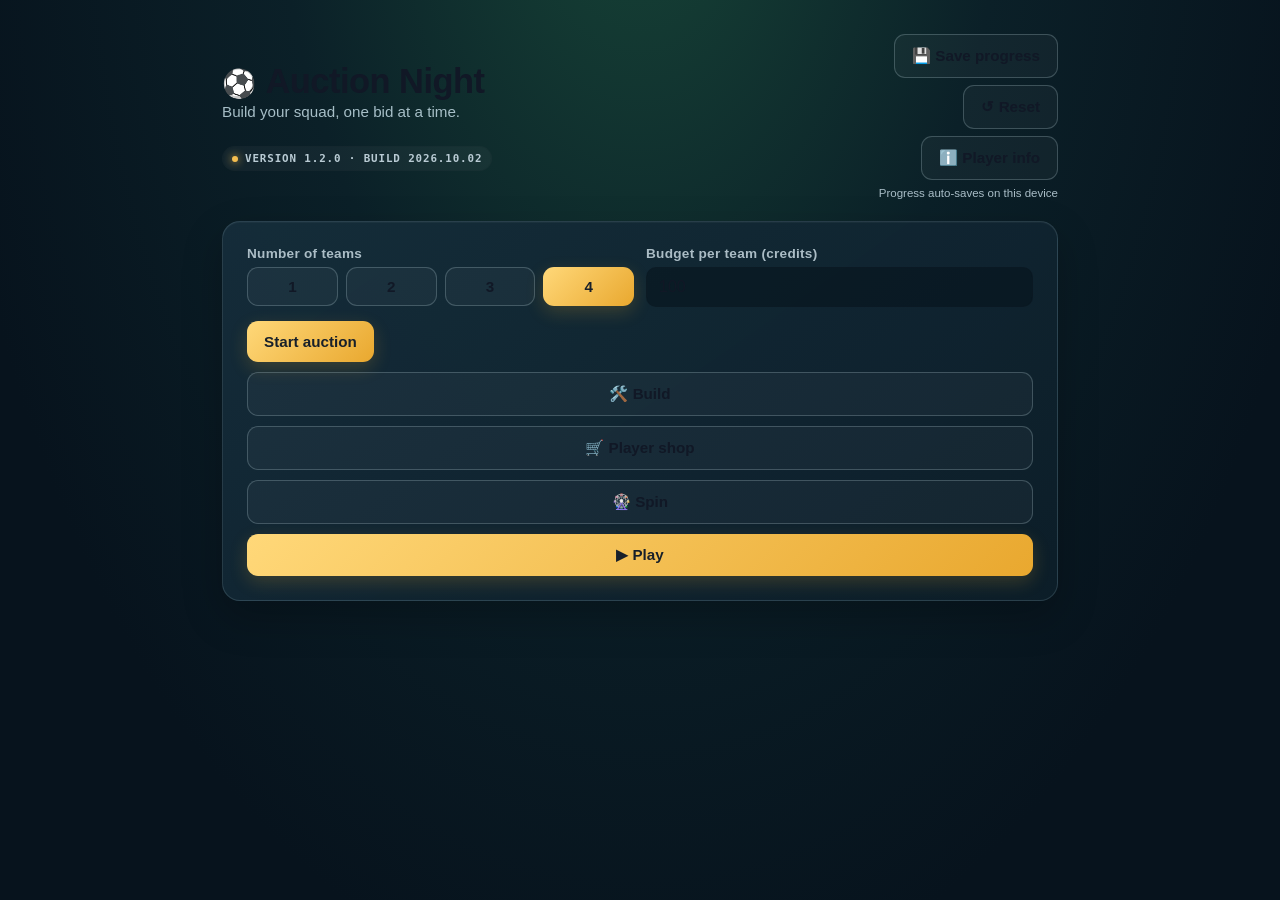
==== commit 93242b03: "Add selectable 1–4 team setup" ====
--- a/football-auction-night-download.html
+++ b/football-auction-night-download.html
@@ -41,6 +41,8 @@
   }
   .row{display:flex; gap:12px; flex-wrap:wrap;}
   .row > div{flex:1; min-width:140px;}
+  .team-count-toggle{display:grid;grid-template-columns:repeat(4,minmax(0,1fr));gap:8px;margin-bottom:14px;}
+  .team-count-toggle button{padding:10px 8px;}
   button{
     font:inherit; cursor:pointer; border:none; border-radius:8px; padding:12px 16px;
     font-weight:700; font-size:0.95rem; transition:transform .08s ease, opacity .15s ease;
@@ -196,18 +198,18 @@
   .battle-score{font-size:clamp(2rem,8vw,3.2rem);font-weight:900;color:#ffda7b;letter-spacing:.04em;margin:4px 0;}
   .battle-result-title{font-weight:800;font-size:1.15rem;}
   .battle-result-meta{font-size:.85rem;color:#b8cbd3;margin-top:6px;}
-  .spin-wheel-wrap{position:relative;width:min(72vw,300px);aspect-ratio:1;margin:12px auto 18px;}
-    .spin-wheel{position:absolute;inset:0;border:8px solid #f4bd50;border-radius:50%;background:conic-gradient(from -90deg,#54b88a 0deg 180deg,#4b6fbe 180deg 270deg,#a36ec2 270deg 324deg,#f4bd50 324deg 352.8deg,#e55e55 352.8deg 360deg);box-shadow:0 12px 32px #0008,inset 0 0 0 4px rgba(255,255,255,.2);transition:transform 4.2s cubic-bezier(.12,.75,.16,1);}
-  .spin-wheel:after{content:"⚽";position:absolute;left:50%;top:50%;width:54px;height:54px;display:grid;place-items:center;border-radius:50%;background:#07131d;border:3px solid #ffda7b;transform:translate(-50%,-50%);font-size:1.5rem;}
-    .spin-wheel-label{position:absolute;left:50%;top:50%;z-index:1;color:#fff;font-weight:900;font-size:.85rem;text-shadow:0 2px 5px #000;transform:translate(-50%,-50%) rotate(var(--angle)) translateY(-102px) rotate(var(--counter-angle));}
-  .spin-pointer{position:absolute;z-index:2;top:-7px;left:50%;transform:translateX(-50%);color:#fff;font-size:2rem;line-height:1;text-shadow:0 2px 6px #000;}
-  .spin-result{text-align:center;min-height:1.5em;color:#ffda7b;font-weight:800;margin:12px 0;}
+  .spin-walk-scene{position:relative;isolation:isolate;overflow:hidden;height:clamp(190px,44vw,280px);margin:12px 0 16px;border:1px solid rgba(198,220,230,.22);border-radius:16px;background:#07131d;box-shadow:0 10px 30px #0008;}
+  .spin-tunnel-backdrop{position:absolute;z-index:-1;inset:-8%;background:url("[data-uri]") center 53%/cover no-repeat;transform:scale(1);filter:brightness(.72) saturate(.9);}
+  .spin-walk-scene:before{content:"";position:absolute;z-index:0;inset:0;background:linear-gradient(90deg,rgba(2,9,16,.48),transparent 34%,transparent 70%,rgba(2,9,16,.4)),linear-gradient(0deg,rgba(2,9,16,.24),transparent 55%,rgba(2,9,16,.28));pointer-events:none;}
+  .spin-walk-scene.walking .spin-tunnel-backdrop{animation:tunnelWalk 4.2s cubic-bezier(.18,.72,.2,1) both;}
+  @keyframes tunnelWalk{0%{transform:scale(1) translateY(1%);filter:brightness(.68) saturate(.85)}52%{filter:brightness(1) saturate(1.04)}100%{transform:scale(1.18) translateY(-2%);filter:brightness(1.08) saturate(1.08)}}
+  @media(prefers-reduced-motion:reduce){.spin-walk-scene.walking .spin-tunnel-backdrop{animation:none}}
+    .spin-result{text-align:center;min-height:1.5em;color:#ffda7b;font-weight:800;margin:12px 0;}
   .spin-team-toggle{display:grid;grid-template-columns:repeat(4,1fr);gap:8px;margin:12px 0;}
   .spin-odds{text-align:center;color:#b8cbd3;font-size:.78rem;line-height:1.6;margin:6px 0 14px;}
   .spin-player-reward{text-align:center;padding:14px;margin:12px 0;border:1px solid var(--line);border-radius:14px;background:linear-gradient(135deg,rgba(244,189,80,.12),rgba(4,17,25,.5));font-weight:800;}
   .spin-player-reward strong{display:block;color:#ffda7b;letter-spacing:.12em;font-size:.8rem;margin-bottom:4px;}
   .spin-team-toggle button{padding:9px 6px;}
-  @media(max-width:420px){.spin-wheel-label{transform:translate(-50%,-50%) rotate(var(--angle)) translateY(-34vw) rotate(var(--counter-angle));}}
   .goal-animation{position:relative;overflow:hidden;min-height:86px;margin:0 0 12px;border:1px solid rgba(255,218,123,.3);border-radius:12px;background:radial-gradient(ellipse at 50% 100%,rgba(31,145,91,.52),rgba(4,18,25,.78) 72%);}
   .goal-net{position:absolute;right:10%;top:18px;width:64px;height:54px;border:2px solid rgba(255,255,255,.78);border-left:0;background:repeating-linear-gradient(0deg,transparent 0 9px,rgba(255,255,255,.22) 9px 10px),repeating-linear-gradient(90deg,transparent 0 12px,rgba(255,255,255,.2) 12px 13px);transform:perspective(70px) rotateY(-16deg);}
   .goal-label{position:absolute;left:50%;top:9px;transform:translateX(-50%);color:#ffda7b;font-size:1.3rem;font-weight:1000;letter-spacing:.16em;text-shadow:0 0 18px rgba(255,218,123,.65);animation:goalPop .55s cubic-bezier(.2,1.6,.4,1) both;}
@@ -247,8 +249,9 @@
   <div id="setup" class="card">
     <div class="row">
       <div>
-        <label for="numTeams">Number of teams</label>
-        <input type="number" id="numTeams" min="2" max="6" value="4">
+        <label id="teamCountLabel">Number of teams</label>
+        <div id="teamCountToggle" class="team-count-toggle" role="group" aria-labelledby="teamCountLabel"></div>
+        <input type="hidden" id="numTeams" min="1" max="4" value="4">
       </div>
       <div>
         <label for="budget">Budget per team (credits)</label>
@@ -343,16 +346,10 @@
       </div>
       <div class="card">
         <div id="spinTeamToggle" class="spin-team-toggle" role="group" aria-label="Choose a team for the prize spin"></div>
-        <div class="spin-wheel-wrap" aria-label="Prize wheel">
-          <div class="spin-pointer">▼</div>
-          <div id="spinWheel" class="spin-wheel"></div>
-          <span class="spin-wheel-label" style="--angle:0deg;--counter-angle:0deg">C</span>
-          <span class="spin-wheel-label" style="--angle:135deg;--counter-angle:-135deg">R</span>
-          <span class="spin-wheel-label" style="--angle:207deg;--counter-angle:-207deg">E</span>
-          <span class="spin-wheel-label" style="--angle:248.4deg;--counter-angle:-248.4deg">L</span>
-          <span class="spin-wheel-label" style="--angle:266.4deg;--counter-angle:-266.4deg">M</span>
+        <div id="spinWalkScene" class="spin-walk-scene" aria-label="A football player walking onto the pitch">
+          <div class="spin-tunnel-backdrop" aria-hidden="true"></div>
         </div>
-        <p class="spin-odds">Common 50% · Rare 25% · Epic 15% · Legendary 8% · Mythic 2%</p>
+        <p id="spinOdds" class="spin-odds">Common 50% · Rare 25% · Epic 15% · Legendary 8% · Mythic 2%</p>
         <p id="spinResult" class="spin-result" aria-live="polite">Pick a team and spin for a player.</p>
         <div id="spinPlayerReward" class="spin-player-reward hidden" aria-live="polite"></div>
         <button id="spinButton" class="btn-gold" style="width:100%;" onclick="spinPrize()">🎡 Spin contract</button>
@@ -569,9 +566,21 @@
 let buildActiveTeam = 1;
 let buildSquad = buildSquadsByTeam[buildActiveTeam];
 let lineupTeam = 1;
+function renderTeamCountToggle(){
+  const input=document.getElementById('numTeams');
+  const count=Math.max(1,Math.min(4,parseInt(input.value,10)||4));
+  input.value=count;
+  document.getElementById('teamCountToggle').innerHTML=[1,2,3,4].map(n=>
+    `<button type="button" class="${n===count?'btn-gold':'btn-outline'}" aria-pressed="${n===count}" onclick="selectTeamCount(${n})">${n}</button>`
+  ).join('');
+}
+function selectTeamCount(count){
+  document.getElementById('numTeams').value=Math.max(1,Math.min(4,parseInt(count,10)||1));
+  renderTeamCountToggle();
+}
 function configuredTeamCount(){
   const configured = parseInt(document.getElementById('numTeams').value,10) || 4;
-  return Math.max(2,Math.min(6,teams.length || configured));
+  return Math.max(2,Math.min(4,teams.length || configured));
 }
 function openLineup(){
   document.getElementById('setup').classList.add('hidden');
@@ -740,19 +749,23 @@
 let shopActiveTeam = 1;
 
 const spinUsedByTeam = {1:false, 2:false, 3:false, 4:false};
+const spinNextAtByTeam = {1:0, 2:0, 3:0, 4:0};
 const spinResultByTeam = {1:'', 2:'', 3:'', 4:''};
 const spinPlayerByTeam = {1:null, 2:null, 3:null, 4:null};
+const SPIN_RARITY_ODDS=[['Common',50],['Rare',25],['Epic',15],['Legendary',8],['Mythic',2]];
 let spinActiveTeam = 1;
 let spinInProgress = false;
-let spinRotation = 0;
+let spinCountdownTimer = null;
 
 function openSpin(){
   spinActiveTeam=shopActiveTeam;
   document.getElementById('setup').classList.add('hidden');
   document.getElementById('spinOverlay').classList.remove('hidden');
   renderSpin();
+  startSpinCountdown();
 }
 function closeSpin(){
+  if(spinCountdownTimer){clearInterval(spinCountdownTimer);spinCountdownTimer=null;}
   document.getElementById('spinOverlay').classList.add('hidden');
   document.getElementById('setup').classList.remove('hidden');
 }
@@ -760,20 +773,38 @@
   if(spinInProgress||team<1||team>4) return;
   spinActiveTeam=team;
   renderSpin();
+}
+function spinCooldownRemaining(team){return Math.max(0,(Number(spinNextAtByTeam[team])||0)-Date.now());}
+function formatSpinCooldown(ms){const seconds=Math.ceil(ms/1000);return `${Math.floor(seconds/60)}:${String(seconds%60).padStart(2,'0')}`;}
+function startSpinCountdown(){
+  if(spinCountdownTimer) clearInterval(spinCountdownTimer);
+  spinCountdownTimer=window.setInterval(()=>{
+    if(document.getElementById('spinOverlay').classList.contains('hidden')) return;
+    renderSpin();
+    if(!spinCooldownRemaining(spinActiveTeam)&&!spinInProgress){clearInterval(spinCountdownTimer);spinCountdownTimer=null;}
+  },1000);
+}
+function availableSpinPools(){
+  const ownedNames=new Set(Object.values(shopSquadByTeam).flat().map(p=>p.name));
+  return Object.fromEntries(SPIN_RARITY_ODDS.map(([rarity])=>[rarity,ELIGIBLE_PLAYERS.filter(([name,pos,base])=>!ownedNames.has(name)&&playerRarityFor(name,base)===rarity)]));
 }
 function renderSpin(){
   document.getElementById('spinTeamToggle').innerHTML=[1,2,3,4].map(n=>{
     const label=teams[n-1]?.name||`Team ${n}`;
     return `<button class="${n===spinActiveTeam?'btn-gold':'btn-outline'}" aria-pressed="${n===spinActiveTeam}" onclick="selectSpinTeam(${n})">${label}</button>`;
   }).join('');
-  const used=spinUsedByTeam[spinActiveTeam];
-  const ownedNames=new Set(Object.values(shopSquadByTeam).flat().map(p=>p.name));
-  const hasAvailable=ELIGIBLE_PLAYERS.some(([name])=>!ownedNames.has(name));
+  const cooldown=spinCooldownRemaining(spinActiveTeam);
+  const used=cooldown>0;
+  const pools=availableSpinPools();
+  const available=SPIN_RARITY_ODDS.filter(([rarity])=>pools[rarity].length);
+  const hasAvailable=available.length>0;
+  const totalOdds=available.reduce((sum,[,odds])=>sum+odds,0);
+  document.getElementById('spinOdds').textContent=hasAvailable?'Drop rates · '+available.map(([rarity,odds])=>`${rarity} ${Math.round(odds/totalOdds*100)}%`).join(' · '):'No player contracts remain';
   document.getElementById('spinButton').disabled=used||spinInProgress||!hasAvailable;
-  document.getElementById('spinButton').textContent=used?'Spin used':(hasAvailable?'🎡 Spin contract':'No players left');
-  document.getElementById('spinResult').textContent=spinInProgress?'Opening your player contract…':(spinResultByTeam[spinActiveTeam]|| (used?'This team has already used its spin.':(hasAvailable?'Pick a team and spin for a player.':'All eligible players are already owned.')));
+  document.getElementById('spinButton').textContent=used?`Spin in ${formatSpinCooldown(cooldown)}`:(hasAvailable?'🎡 Spin contract':'No players left');
+  document.getElementById('spinResult').textContent=spinInProgress?'A player is walking out…':(used?`Next spin available in ${formatSpinCooldown(cooldown)}.`:(spinResultByTeam[spinActiveTeam]|| (hasAvailable?'Pick a team and sign a player.':'All eligible players are already owned.')));
   const reward=spinPlayerByTeam[spinActiveTeam], rewardBox=document.getElementById('spinPlayerReward');
-  if(reward){
+  if(reward&&!spinInProgress){
     rewardBox.classList.remove('hidden');
     rewardBox.innerHTML=`<strong>${reward.rarity.toUpperCase()} CONTRACT</strong><span>${reward.name}</span><span style="font-size:.85rem;font-weight:600;opacity:.8;">${reward.pos} · OVR ${reward.rating}</span>`;
   }else{
@@ -782,11 +813,9 @@
   }
 }
 function spinPrize(){
-  if(spinUsedByTeam[spinActiveTeam]||spinInProgress) return;
-  const rarityOdds=[['Common',50],['Rare',25],['Epic',15],['Legendary',8],['Mythic',2]];
-  const ownedNames=new Set(Object.values(shopSquadByTeam).flat().map(p=>p.name));
-  const pools=Object.fromEntries(rarityOdds.map(([rarity])=>[rarity,ELIGIBLE_PLAYERS.filter(([name,pos,base])=>!ownedNames.has(name)&&playerRarityFor(name,base)===rarity)]));
-  const available=rarityOdds.filter(([rarity])=>pools[rarity].length);
+  if(spinCooldownRemaining(spinActiveTeam)>0||spinInProgress) return;
+  const pools=availableSpinPools();
+  const available=SPIN_RARITY_ODDS.filter(([rarity])=>pools[rarity].length);
   if(!available.length){renderSpin();return;}
   const totalOdds=available.reduce((sum,[,odds])=>sum+odds,0);
   let roll=Math.random()*totalOdds;
@@ -798,17 +827,20 @@
   spinPlayerByTeam[spinActiveTeam]=player;
   shopSquadByTeam[spinActiveTeam].push(player);
   spinUsedByTeam[spinActiveTeam]=true;
+  spinNextAtByTeam[spinActiveTeam]=Date.now()+10*60*1000;
   spinResultByTeam[spinActiveTeam]=`Team ${spinActiveTeam} signed ${rarity} player ${name}!`;
   spinInProgress=true;
-  const rarityAngles={Common:0,Rare:135,Epic:207,Legendary:248.4,Mythic:266.4};
-  spinRotation+=360*6+((360-rarityAngles[rarity])%360);
-  document.getElementById('spinWheel').style.transform=`rotate(${spinRotation}deg)`;
+  const walkScene=document.getElementById('spinWalkScene');
+  walkScene.classList.remove('walking');
+  void walkScene.offsetWidth;
+  walkScene.classList.add('walking');
   renderSpin();
   renderShopToggle();
   renderShopList();
   renderShopSquad();
   saveGameProgress(false);
-  window.setTimeout(()=>{spinInProgress=false;renderSpin();saveGameProgress(false);},4300);
+  const revealDelay=window.matchMedia('(prefers-reduced-motion: reduce)').matches?150:4300;
+  window.setTimeout(()=>{spinInProgress=false;walkScene.classList.remove('walking');renderSpin();saveGameProgress(false);},revealDelay);
 }
 function playerRarityFor(name,base){
   const rating=PRIME_RATINGS[name]??Math.round(63+base*1.45);
@@ -927,7 +959,7 @@
 }
 
 function startAuction(){
-  const n = Math.max(2, Math.min(6, parseInt(document.getElementById('numTeams').value)||4));
+  const n = Math.max(1, Math.min(4, parseInt(document.getElementById('numTeams').value)||4));
   const budget = Math.max(10, parseInt(document.getElementById('budget').value)||100);
   teams = Array.from({length:n}, (_,i)=>({name:`Team ${String.fromCharCode(65+i)}`, budget, squad:[]}));
   queue = shuffle(ELIGIBLE_PLAYERS).slice(0, 50);
@@ -1019,8 +1051,8 @@
 };
 
 function ratingFor(name, basePrice){
-  if(PRIME_RATINGS[name] !== undefined) return Math.min(99, PRIME_RATINGS[name] + 8);
-  return Math.min(99, Math.round(63 + basePrice * 1.45) + 8);
+  if(PRIME_RATINGS[name] !== undefined) return PRIME_RATINGS[name] + 8;
+  return Math.min(99, Math.round(63 + basePrice * 1.45)) + 8;
 }
 
 const ELIGIBLE_PLAYERS = PLAYERS.filter(([name,pos,base]) => ratingFor(name, base) >= 85);
@@ -1230,7 +1262,7 @@
 function saveGameProgress(manual=false){
   try{
     const state={version:1,view:currentGameView(),teams,queue,idx,currentBid,leadingTeamIndex,bidStep,history,
-      shopCoinsByTeam,shopSquadByTeam,redeemedByTeam,buildSquadsByTeam,spinUsedByTeam,spinResultByTeam,spinPlayerByTeam,
+      shopCoinsByTeam,shopSquadByTeam,redeemedByTeam,buildSquadsByTeam,spinUsedByTeam,spinNextAtByTeam,spinResultByTeam,spinPlayerByTeam,
       shopActiveTeam,lineupTeam,spinActiveTeam,buildActiveTeam,
       numTeams:document.getElementById('numTeams').value,budget:document.getElementById('budget').value,
       battleResult:document.getElementById('battleResult')?.innerHTML||''};
@@ -1254,6 +1286,12 @@
   if(!confirm('Reset the saved game and start fresh?')) return;
   try{localStorage.removeItem(GAME_SAVE_KEY);location.reload();}
   catch(error){document.getElementById('saveStatus').textContent='Could not reset saved progress';}
+}
+function restoreSavedPlayerRatings(players){
+  return (players||[]).map(player=>{
+    const source=PLAYERS.find(([name])=>name===player.name);
+    return source?{...player,rating:ratingFor(source[0],source[2])}:player;
+  });
 }
 function resumeGameProgress(){
   let state;
@@ -1270,14 +1308,22 @@
       if(state.redeemedByTeam?.[key]!==undefined) redeemedByTeam[key]=state.redeemedByTeam[key];
       if(state.buildSquadsByTeam?.[key]) buildSquadsByTeam[key]=state.buildSquadsByTeam[key];
       if(state.spinUsedByTeam?.[key]!==undefined) spinUsedByTeam[key]=state.spinUsedByTeam[key];
+      if(state.spinNextAtByTeam?.[key]!==undefined) spinNextAtByTeam[key]=Number(state.spinNextAtByTeam[key])||0;
       if(state.spinResultByTeam?.[key]) spinResultByTeam[key]=state.spinResultByTeam[key];
       if(state.spinPlayerByTeam?.[key]) spinPlayerByTeam[key]=state.spinPlayerByTeam[key];
+    }
+    teams=teams.map(team=>({...team,squad:restoreSavedPlayerRatings(team.squad)}));
+    for(const key of Object.keys(shopSquadByTeam)){
+      shopSquadByTeam[key]=restoreSavedPlayerRatings(shopSquadByTeam[key]);
+      buildSquadsByTeam[key]=restoreSavedPlayerRatings(buildSquadsByTeam[key]);
+      if(spinPlayerByTeam[key]) spinPlayerByTeam[key]=restoreSavedPlayerRatings([spinPlayerByTeam[key]])[0];
     }
     shopActiveTeam=state.shopActiveTeam||1; lineupTeam=state.lineupTeam||1;
     spinActiveTeam=state.spinActiveTeam||shopActiveTeam;
     buildActiveTeam=state.buildActiveTeam||1;
     buildSquad=buildSquadsByTeam[buildActiveTeam]||[];
     document.getElementById('numTeams').value=state.numTeams||teams.length||4;
+    renderTeamCountToggle();
     document.getElementById('budget').value=state.budget||100;
     ['auction','results','lineup','build','shop','spinOverlay'].forEach(id=>document.getElementById(id).classList.add('hidden'));
     document.getElementById('setup').classList.add('hidden');
@@ -1295,6 +1341,7 @@
     }else if(state.view==='spin'){
       document.getElementById('spinOverlay').classList.remove('hidden');
       renderSpin();
+      startSpinCountdown();
     }else{
       document.getElementById('setup').classList.remove('hidden');
     }
@@ -1304,7 +1351,7 @@
   }finally{restoringGameProgress=false;}
 }
 function installAutoSave(){
-  ['startAuction','placeBid','sellPlayer','skipPlayer','goBack','finish','openLineup','selectLineupTeam','closeLineup',
+  ['selectTeamCount','startAuction','placeBid','sellPlayer','skipPlayer','goBack','finish','openLineup','selectLineupTeam','closeLineup',
    'openBuild','selectBuildTeam','closeBuild','addToBuild','removeFromBuild','selectShopTeam','buyPlayer','redeemShopCode','openShop','closeShop','startBattle','openSpin','closeSpin','selectSpinTeam','spinPrize']
     .forEach(name=>{
       const original=window[name];
@@ -1317,6 +1364,7 @@
     });
 }
 installAutoSave();
+renderTeamCountToggle();
 initializeSavedProgress();
 
 </script>
